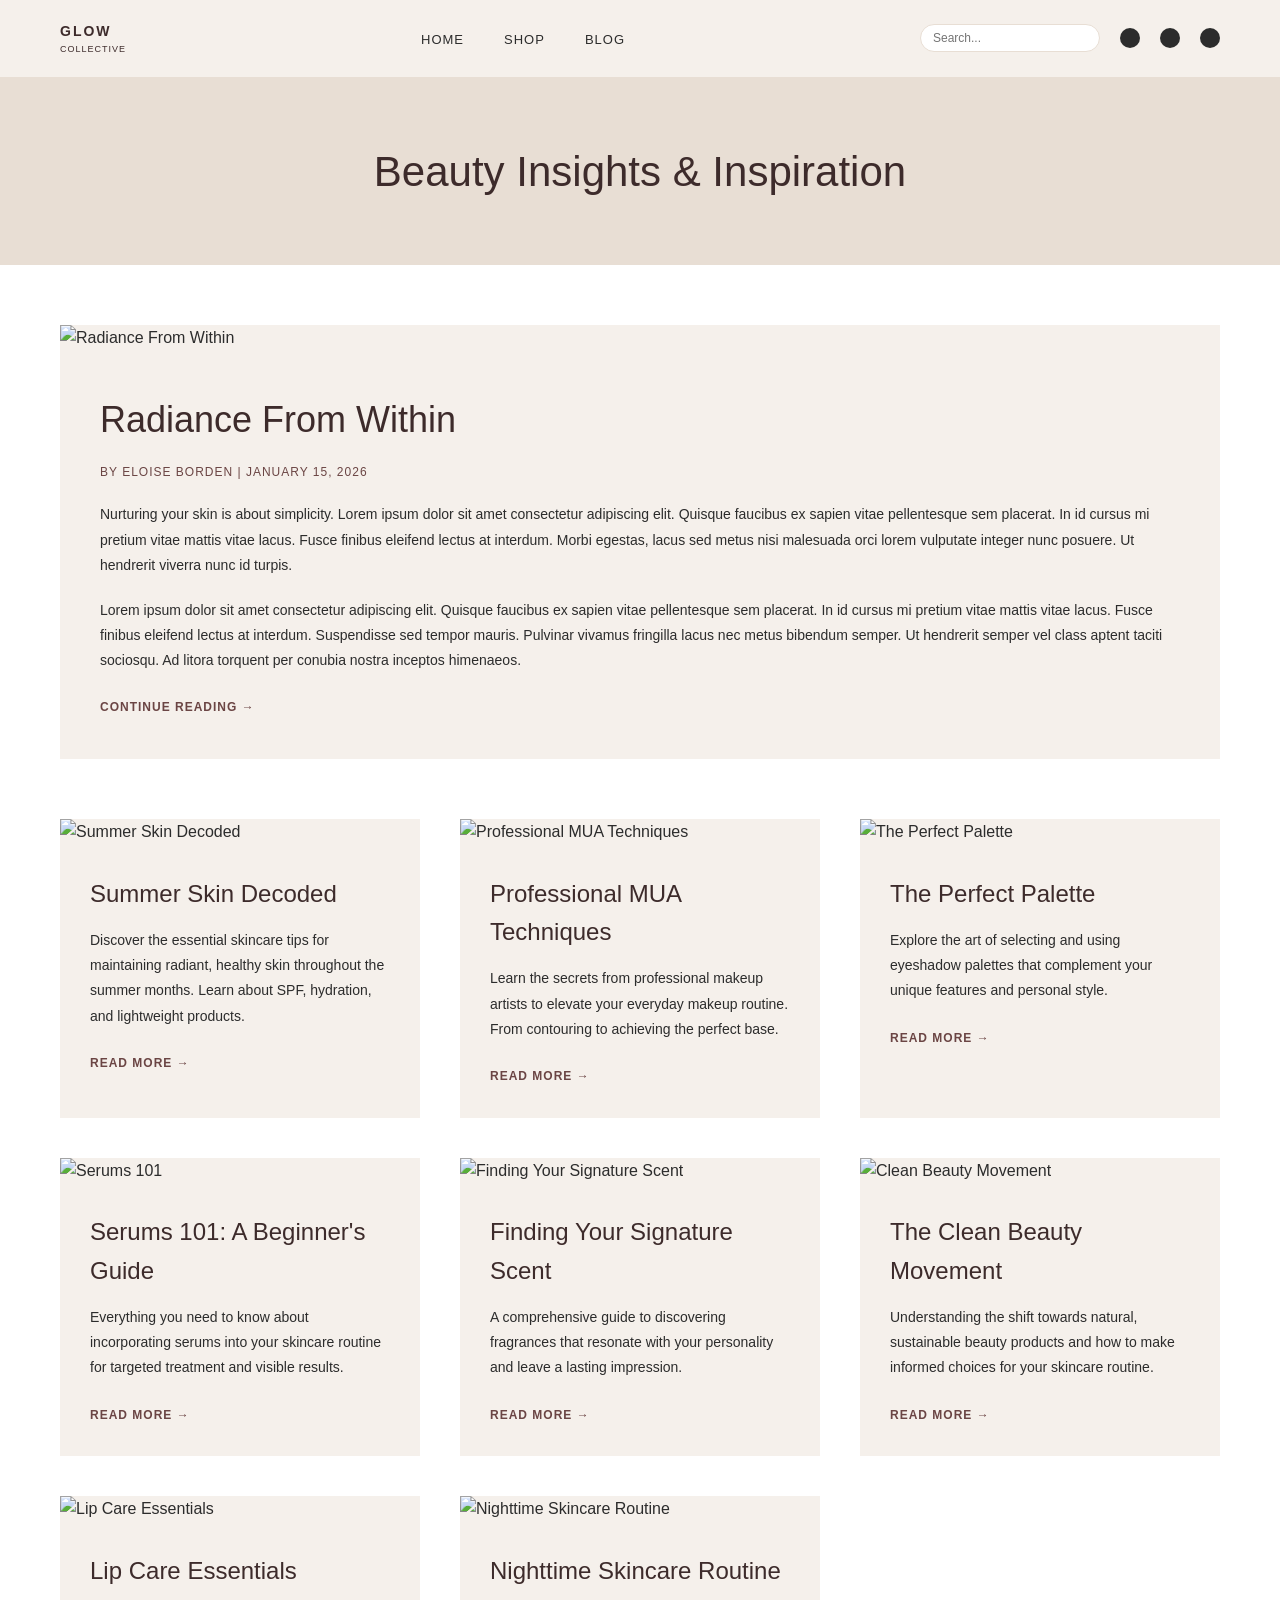
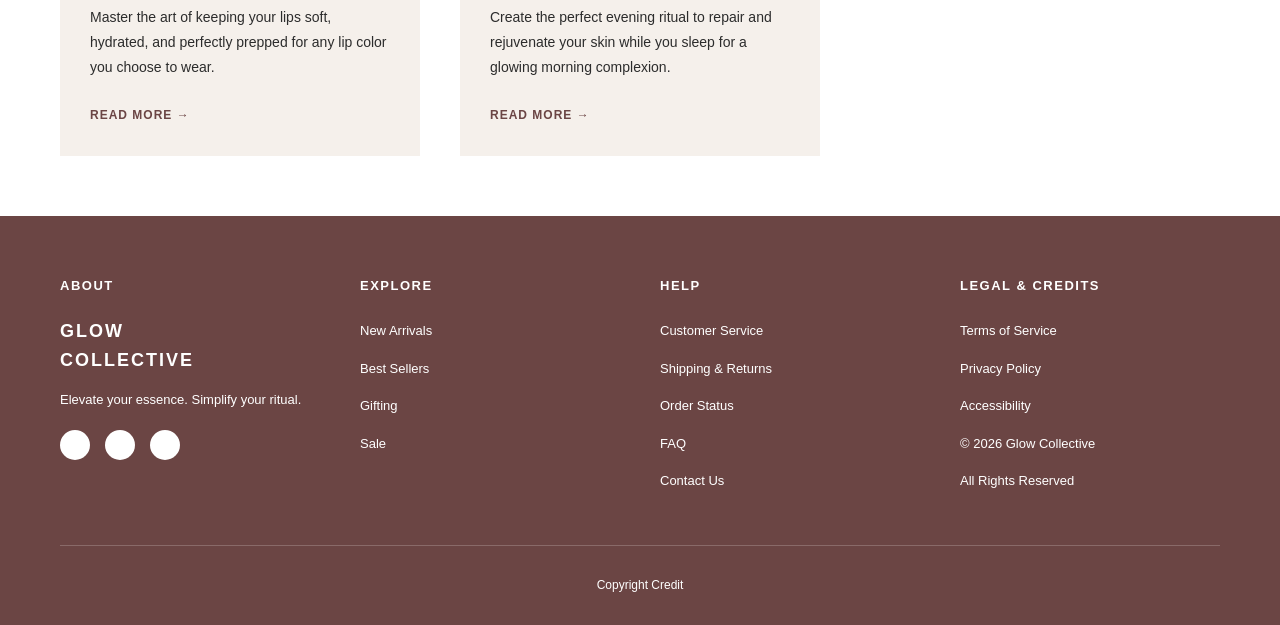
==== src/pages/blog.html @ 7a1baf29 "Putting the codes in" ====
<!DOCTYPE html>
<html lang="en">
<head>
    <meta charset="UTF-8">
    <meta name="viewport" content="width=device-width, initial-scale=1.0">
    <title>Blog - Glow Collective</title>
    <link rel="stylesheet" href="../css/style.css">
</head>
<body>
    <!-- Navigation Bar -->
    <nav class="navbar">
        <a href="index.html" class="logo">
            Glow
            <span class="logo-subtitle">Collective</span>
        </a>
        
        <ul class="nav-links">
            <li><a href="index.html">Home</a></li>
            <li><a href="shop.html">Shop</a></li>
            <li><a href="blog.html">Blog</a></li>
        </ul>
        
        <div class="nav-icons">
            <input type="text" class="search-bar" placeholder="Search...">
            <div class="icon" title="Search"></div>
            <div class="icon" title="Cart"></div>
            <div class="icon" title="Profile"></div>
        </div>
    </nav>

    <!-- Blog Header -->
    <header class="blog-header">
        <h1>Beauty Insights & Inspiration</h1>
    </header>

    <!-- Blog Content -->
    <main class="blog-page-content">
        <!-- Featured Article -->
        <article class="featured-article">
            <img src="https://images.unsplash.com/photo-1718005735424-eb1a8b861f9e?crop=entropy&cs=tinysrgb&fit=max&fm=jpg&ixid=M3w3Nzg4Nzd8MHwxfHNlYXJjaHwxfHxiZWF1dHklMjBtb2RlbCUyMHBvcnRyYWl0JTIwbmF0dXJhbHxlbnwxfHx8fDE3NzM1NDgxODh8MA&ixlib=rb-4.1.0&q=80&w=1080" alt="Radiance From Within" class="blog-image">
            <div class="blog-content">
                <h2 class="blog-title">Radiance From Within</h2>
                <p style="font-size: 12px; color: #6B4544; text-transform: uppercase; letter-spacing: 1px; margin-bottom: 20px;">By Eloise Borden | January 15, 2026</p>
                <p class="blog-excerpt">Nurturing your skin is about simplicity. Lorem ipsum dolor sit amet consectetur adipiscing elit. Quisque faucibus ex sapien vitae pellentesque sem placerat. In id cursus mi pretium vitae mattis vitae lacus. Fusce finibus eleifend lectus at interdum. Morbi egestas, lacus sed metus nisi malesuada orci lorem vulputate integer nunc posuere. Ut hendrerit viverra nunc id turpis.</p>
                <p class="blog-excerpt">Lorem ipsum dolor sit amet consectetur adipiscing elit. Quisque faucibus ex sapien vitae pellentesque sem placerat. In id cursus mi pretium vitae mattis vitae lacus. Fusce finibus eleifend lectus at interdum. Suspendisse sed tempor mauris. Pulvinar vivamus fringilla lacus nec metus bibendum semper. Ut hendrerit semper vel class aptent taciti sociosqu. Ad litora torquent per conubia nostra inceptos himenaeos.</p>
                <a href="#" class="read-more">Continue Reading →</a>
            </div>
        </article>

        <!-- Blog Grid -->
        <div class="blog-grid">
            <article class="blog-card">
                <img src="https://images.unsplash.com/photo-1614159102369-effd79eadadd?crop=entropy&cs=tinysrgb&fit=max&fm=jpg&ixid=M3w3Nzg4Nzd8MHwxfHNlYXJjaHwxfHxza2luY2FyZSUyMHJvdXRpbmUlMjBiZWF1dHl8ZW58MXx8fHwxNzczNTQ4MTg5fDA&ixlib=rb-4.1.0&q=80&w=1080" alt="Summer Skin Decoded" class="blog-image">
                <div class="blog-content">
                    <h3 class="blog-title">Summer Skin Decoded</h3>
                    <p class="blog-excerpt">Discover the essential skincare tips for maintaining radiant, healthy skin throughout the summer months. Learn about SPF, hydration, and lightweight products.</p>
                    <a href="#" class="read-more">Read More →</a>
                </div>
            </article>

            <article class="blog-card">
                <img src="https://images.unsplash.com/photo-1600637070413-0798fafbb6c7?crop=entropy&cs=tinysrgb&fit=max&fm=jpg&ixid=M3w3Nzg4Nzd8MHwxfHNlYXJjaHwxfHxwcm9mZXNzaW9uYWwlMjBtYWtldXAlMjBhcnRpc3R8ZW58MXx8fHwxNzczNTQ4MTg5fDA&ixlib=rb-4.1.0&q=80&w=1080" alt="Professional MUA Techniques" class="blog-image">
                <div class="blog-content">
                    <h3 class="blog-title">Professional MUA Techniques</h3>
                    <p class="blog-excerpt">Learn the secrets from professional makeup artists to elevate your everyday makeup routine. From contouring to achieving the perfect base.</p>
                    <a href="#" class="read-more">Read More →</a>
                </div>
            </article>

            <article class="blog-card">
                <img src="https://images.unsplash.com/photo-1583012279653-1575246476c0?crop=entropy&cs=tinysrgb&fit=max&fm=jpg&ixid=M3w3Nzg4Nzd8MHwxfHNlYXJjaHwxfHxleWUlMjBtYWtldXAlMjBwYWxldHRlfGVufDF8fHx8MTc3MzQ0MzAwN3ww&ixlib=rb-4.1.0&q=80&w=1080" alt="The Perfect Palette" class="blog-image">
                <div class="blog-content">
                    <h3 class="blog-title">The Perfect Palette</h3>
                    <p class="blog-excerpt">Explore the art of selecting and using eyeshadow palettes that complement your unique features and personal style.</p>
                    <a href="#" class="read-more">Read More →</a>
                </div>
            </article>

            <article class="blog-card">
                <img src="https://images.unsplash.com/photo-1643379850623-7eb6442cd262?crop=entropy&cs=tinysrgb&fit=max&fm=jpg&ixid=M3w3Nzg4Nzd8MHwxfHNlYXJjaHwxfHxza2luY2FyZSUyMHNlcnVtJTIwYm90dGxlfGVufDF8fHx8MTc3MzQ0MTQ1Mnww&ixlib=rb-4.1.0&q=80&w=1080" alt="Serums 101" class="blog-image">
                <div class="blog-content">
                    <h3 class="blog-title">Serums 101: A Beginner's Guide</h3>
                    <p class="blog-excerpt">Everything you need to know about incorporating serums into your skincare routine for targeted treatment and visible results.</p>
                    <a href="#" class="read-more">Read More →</a>
                </div>
            </article>

            <article class="blog-card">
                <img src="https://images.unsplash.com/photo-1648208567967-19e0b7b10066?crop=entropy&cs=tinysrgb&fit=max&fm=jpg&ixid=M3w3Nzg4Nzd8MHwxfHNlYXJjaHwxfHxwZXJmdW1lJTIwZnJhZ3JhbmNlJTIwYm90dGxlfGVufDF8fHx8MTc3MzQ5MjkwNHww&ixlib=rb-4.1.0&q=80&w=1080" alt="Finding Your Signature Scent" class="blog-image">
                <div class="blog-content">
                    <h3 class="blog-title">Finding Your Signature Scent</h3>
                    <p class="blog-excerpt">A comprehensive guide to discovering fragrances that resonate with your personality and leave a lasting impression.</p>
                    <a href="#" class="read-more">Read More →</a>
                </div>
            </article>

            <article class="blog-card">
                <img src="https://images.unsplash.com/photo-1765852549311-4a944d26edd3?crop=entropy&cs=tinysrgb&fit=max&fm=jpg&ixid=M3w3Nzg4Nzd8MHwxfHNlYXJjaHwxfHxjb3NtZXRpYyUyMG1ha2V1cCUyMHByb2R1Y3R8ZW58MXx8fHwxNzczNTQ4MTg4fDA&ixlib=rb-4.1.0&q=80&w=1080" alt="Clean Beauty Movement" class="blog-image">
                <div class="blog-content">
                    <h3 class="blog-title">The Clean Beauty Movement</h3>
                    <p class="blog-excerpt">Understanding the shift towards natural, sustainable beauty products and how to make informed choices for your skincare routine.</p>
                    <a href="#" class="read-more">Read More →</a>
                </div>
            </article>

            <article class="blog-card">
                <img src="https://images.unsplash.com/photo-1587055682234-853183f4523c?crop=entropy&cs=tinysrgb&fit=max&fm=jpg&ixid=M3w3Nzg4Nzd8MHwxfHNlYXJjaHwxfHxsaXBzdGljayUyMG1ha2V1cCUyMGJlYXV0eXxlbnwxfHx8fDE3NzM0NjQ0OTZ8MA&ixlib=rb-4.1.0&q=80&w=1080" alt="Lip Care Essentials" class="blog-image">
                <div class="blog-content">
                    <h3 class="blog-title">Lip Care Essentials</h3>
                    <p class="blog-excerpt">Master the art of keeping your lips soft, hydrated, and perfectly prepped for any lip color you choose to wear.</p>
                    <a href="#" class="read-more">Read More →</a>
                </div>
            </article>

            <article class="blog-card">
                <img src="https://images.unsplash.com/photo-1614159102369-effd79eadadd?crop=entropy&cs=tinysrgb&fit=max&fm=jpg&ixid=M3w3Nzg4Nzd8MHwxfHNlYXJjaHwxfHxza2luY2FyZSUyMHJvdXRpbmUlMjBiZWF1dHl8ZW58MXx8fHwxNzczNTQ4MTg5fDA&ixlib=rb-4.1.0&q=80&w=1080" alt="Nighttime Skincare Routine" class="blog-image">
                <div class="blog-content">
                    <h3 class="blog-title">Nighttime Skincare Routine</h3>
                    <p class="blog-excerpt">Create the perfect evening ritual to repair and rejuvenate your skin while you sleep for a glowing morning complexion.</p>
                    <a href="#" class="read-more">Read More →</a>
                </div>
            </article>
        </div>
    </main>

    <!-- Footer -->
    <footer class="footer">
        <div class="footer-content">
            <div class="footer-column">
                <h3>About</h3>
                <div class="footer-logo">GLOW<br>COLLECTIVE</div>
                <p class="footer-tagline">Elevate your essence. Simplify your ritual.</p>
                <div class="social-icons">
                    <div class="social-icon"></div>
                    <div class="social-icon"></div>
                    <div class="social-icon"></div>
                </div>
            </div>

            <div class="footer-column">
                <h3>Explore</h3>
                <ul>
                    <li><a href="shop.html">New Arrivals</a></li>
                    <li><a href="shop.html">Best Sellers</a></li>
                    <li><a href="shop.html">Gifting</a></li>
                    <li><a href="shop.html">Sale</a></li>
                </ul>
            </div>

            <div class="footer-column">
                <h3>Help</h3>
                <ul>
                    <li><a href="#">Customer Service</a></li>
                    <li><a href="#">Shipping & Returns</a></li>
                    <li><a href="#">Order Status</a></li>
                    <li><a href="#">FAQ</a></li>
                    <li><a href="#">Contact Us</a></li>
                </ul>
            </div>

            <div class="footer-column">
                <h3>Legal & Credits</h3>
                <ul>
                    <li><a href="#">Terms of Service</a></li>
                    <li><a href="#">Privacy Policy</a></li>
                    <li><a href="#">Accessibility</a></li>
                    <li><a href="#">© 2026 Glow Collective</a></li>
                    <li><a href="#">All Rights Reserved</a></li>
                </ul>
            </div>
        </div>

        <div class="footer-bottom">
            <p>Copyright Credit</p>
        </div>
    </footer>
</body>
</html>
---- src/css/style.css ----
/* Reset and Base Styles */
* {
    margin: 0;
    padding: 0;
    box-sizing: border-box;
}

:root {
    --color-cream: #F5F0EB;
    --color-beige: #E8DED4;
    --color-light-gray: #D9D9D9;
    --color-dark-rose: #6B4544;
    --color-dark-brown: #3D2B2B;
    --color-white: #FFFFFF;
    --color-text: #2C2C2C;
}

body {
    font-family: 'Helvetica Neue', Arial, sans-serif;
    color: var(--color-text);
    background-color: var(--color-white);
    line-height: 1.6;
}

/* Navbar Styles */
.navbar {
    display: flex;
    justify-content: space-between;
    align-items: center;
    padding: 20px 60px;
    background-color: var(--color-cream);
    border-bottom: 1px solid var(--color-beige);
}

.logo {
    font-size: 14px;
    font-weight: 700;
    letter-spacing: 2px;
    text-transform: uppercase;
    color: var(--color-dark-brown);
    text-decoration: none;
}

.logo-subtitle {
    display: block;
    font-size: 9px;
    letter-spacing: 1px;
    font-weight: 400;
}

.nav-links {
    display: flex;
    gap: 40px;
    list-style: none;
}

.nav-links a {
    text-decoration: none;
    color: var(--color-text);
    font-size: 13px;
    letter-spacing: 1px;
    text-transform: uppercase;
    transition: color 0.3s;
}

.nav-links a:hover {
    color: var(--color-dark-rose);
}

.nav-icons {
    display: flex;
    gap: 20px;
    align-items: center;
}

.icon {
    width: 20px;
    height: 20px;
    background-color: var(--color-text);
    border-radius: 50%;
    cursor: pointer;
    transition: background-color 0.3s;
}

.icon:hover {
    background-color: var(--color-dark-rose);
}

/* Search Bar */
.search-bar {
    padding: 6px 12px;
    border: 1px solid var(--color-beige);
    border-radius: 20px;
    background-color: var(--color-white);
    font-size: 12px;
    width: 180px;
}

/* Hero Section */
.hero {
    display: flex;
    align-items: center;
    /* Replaced solid color with a gradient matching the image */
    background: linear-gradient(to right, #E2D3C4 0%, #EFE5DB 100%);
    padding: 60px 60px 0 60px; /* Removed bottom padding so model touches the bottom */
    min-height: 550px;
    overflow: hidden;
}

.hero-content {
    flex: 1;
    display: flex;
    justify-content: center; /* Centers the wrapper in the left half */
}

.hero-text-wrapper {
    display: flex;
    flex-direction: column;
}

.hero-content h1 {
    font-family: 'Playfair Display', serif; /* New elegant font */
    font-size: 72px; /* Much larger */
    line-height: 1.1;
    color: #111111;
    margin-bottom: 35px;
    font-weight: 500;
    letter-spacing: 2px;
}

.hero-btn-container {
    display: flex;
    justify-content: center; /* Centers the button under the text */
    padding-left: 20px;
}

/* Specific styling for the Hero button to match the image */
.hero-btn-container .btn {
    background-color: #4B2A33; /* Dark burgundy/brown */
    border-radius: 6px; /* Slightly rounded corners */
    padding: 16px 45px;
    font-size: 16px;
    font-weight: 700;
}

.hero-btn-container .btn:hover {
    background-color: #2F191F;
}

.hero-image {
    flex: 1;
    display: flex;
    justify-content: center;
    align-items: flex-end; /* Pushes the image strictly to the bottom */
    height: 100%;
}

.hero-image img {
    max-width: 100%;
    max-height: 600px;
    object-fit: contain;
    /* This cool trick blends the light background of the Unsplash JPEG into your gradient! */
    mix-blend-mode: multiply; 
    margin-bottom: -10px; /* Adjusts the model perfectly to the baseline */
}

/* Buttons */
.btn {
    display: inline-block;
    padding: 14px 32px;
    background-color: var(--color-dark-rose);
    color: var(--color-white);
    text-decoration: none;
    text-transform: uppercase;
    letter-spacing: 1px;
    font-size: 12px;
    font-weight: 600;
    border: none;
    cursor: pointer;
    transition: background-color 0.3s;
}

.btn:hover {
    background-color: var(--color-dark-brown);
}

/* Categories Section */
.categories {
    padding: 80px 60px;
    text-align: center;
}

.category-grid {
    display: flex;
    justify-content: center;
    gap: 60px;
    margin-top: 40px;
}

.category-item {
    text-align: center;
}

.category-icon {
    width: 100px;
    height: 100px;
    border-radius: 50%;
    background-color: var(--color-beige);
    margin: 0 auto 15px;
    display: flex;
    align-items: center;
    justify-content: center;
    transition: background-color 0.3s;
}

.category-icon:hover {
    background-color: var(--color-light-gray);
}

.category-icon svg {
    width: 40px;
    height: 40px;
    fill: var(--color-dark-rose);
}

.category-name {
    font-size: 13px;
    text-transform: uppercase;
    letter-spacing: 1px;
    color: var(--color-text);
}

/* Brand Section */
.brands {
    padding: 40px 60px;
    background-color: var(--color-white);
}

.brand-row {
    display: flex;
    justify-content: center;
    align-items: center;
    gap: 80px;
}

.brand-name {
    font-size: 18px;
    font-weight: 600;
    color: var(--color-text);
    letter-spacing: 1px;
}

.brand-separator {
    width: 8px;
    height: 8px;
    background-color: var(--color-dark-rose);
    border-radius: 50%;
}

/* Products Section */
.products {
    padding: 80px 60px;
    background-color: var(--color-cream);
}

.section-title {
    text-align: center;
    font-size: 36px;
    font-weight: 400;
    color: var(--color-dark-brown);
    margin-bottom: 50px;
}

.product-grid {
    display: grid;
    grid-template-columns: repeat(auto-fit, minmax(280px, 1fr));
    gap: 40px;
    max-width: 1200px;
    margin: 0 auto;
}

.product-card {
    background-color: var(--color-white);
    text-align: center;
    transition: transform 0.3s;
}

.product-card:hover {
    transform: translateY(-5px);
}

.product-image {
    width: 100%;
    height: 300px;
    object-fit: cover;
    background-color: var(--color-beige);
}

.product-info {
    padding: 20px;
}

.product-brand {
    font-size: 11px;
    text-transform: uppercase;
    letter-spacing: 1.5px;
    color: var(--color-dark-rose);
    margin-bottom: 8px;
}

.product-name {
    font-size: 16px;
    color: var(--color-text);
    margin-bottom: 12px;
    font-weight: 500;
}

.product-price {
    font-size: 18px;
    color: var(--color-dark-brown);
    margin-bottom: 20px;
    font-weight: 600;
}

/* Blog Section */
.blog-section {
    padding: 80px 60px;
    background-color: var(--color-white);
}

.blog-grid {
    display: grid;
    grid-template-columns: repeat(auto-fit, minmax(350px, 1fr));
    gap: 40px;
    max-width: 1200px;
    margin: 0 auto;
}

.blog-card {
    background-color: var(--color-cream);
    overflow: hidden;
    transition: transform 0.3s;
}

.blog-card:hover {
    transform: translateY(-5px);
}

.blog-image {
    width: 100%;
    height: 250px;
    object-fit: cover;
}

.blog-content {
    padding: 30px;
}

.blog-title {
    font-size: 24px;
    color: var(--color-dark-brown);
    margin-bottom: 15px;
    font-weight: 500;
}

.blog-excerpt {
    font-size: 14px;
    color: var(--color-text);
    line-height: 1.8;
    margin-bottom: 20px;
}

.read-more {
    text-decoration: none;
    color: var(--color-dark-rose);
    text-transform: uppercase;
    font-size: 12px;
    letter-spacing: 1px;
    font-weight: 600;
    transition: color 0.3s;
}

.read-more:hover {
    color: var(--color-dark-brown);
}

/* Footer */
.footer {
    background-color: var(--color-dark-rose);
    color: var(--color-white);
    padding: 60px 60px 30px;
}

.footer-content {
    display: grid;
    grid-template-columns: repeat(4, 1fr);
    gap: 40px;
    margin-bottom: 40px;
}

.footer-column h3 {
    font-size: 13px;
    text-transform: uppercase;
    letter-spacing: 1.5px;
    margin-bottom: 20px;
    font-weight: 600;
}

.footer-logo {
    font-size: 18px;
    font-weight: 700;
    letter-spacing: 2px;
    margin-bottom: 15px;
}

.footer-tagline {
    font-size: 13px;
    line-height: 1.6;
    margin-bottom: 20px;
}

.footer-column ul {
    list-style: none;
}

.footer-column ul li {
    margin-bottom: 12px;
}

.footer-column ul li a {
    color: var(--color-white);
    text-decoration: none;
    font-size: 13px;
    transition: opacity 0.3s;
}

.footer-column ul li a:hover {
    opacity: 0.7;
}

.social-icons {
    display: flex;
    gap: 15px;
}

.social-icon {
    width: 30px;
    height: 30px;
    background-color: var(--color-white);
    border-radius: 50%;
    display: flex;
    align-items: center;
    justify-content: center;
    cursor: pointer;
    transition: background-color 0.3s;
}

.social-icon:hover {
    background-color: var(--color-beige);
}

.footer-bottom {
    text-align: center;
    padding-top: 30px;
    border-top: 1px solid rgba(255, 255, 255, 0.2);
    font-size: 12px;
}

/* Shop Page Specific Styles */
.shop-header {
    background-color: var(--color-beige);
    padding: 40px 60px;
    text-align: center;
}

.shop-header h1 {
    font-size: 42px;
    font-weight: 400;
    color: var(--color-dark-brown);
    margin-bottom: 20px;
}

.shop-filters {
    display: flex;
    justify-content: center;
    gap: 20px;
    margin-top: 30px;
    flex-wrap: wrap;
}

.filter-btn {
    padding: 10px 24px;
    background-color: var(--color-white);
    border: 1px solid var(--color-beige);
    color: var(--color-text);
    font-size: 12px;
    text-transform: uppercase;
    letter-spacing: 1px;
    cursor: pointer;
    transition: all 0.3s;
}

.filter-btn:hover {
    background-color: var(--color-dark-rose);
    color: var(--color-white);
    border-color: var(--color-dark-rose);
}

.shop-content {
    padding: 60px;
    background-color: var(--color-cream);
}

.brand-section {
    margin-bottom: 60px;
}

.brand-section h2 {
    font-size: 28px;
    font-weight: 400;
    color: var(--color-dark-brown);
    margin-bottom: 30px;
    text-transform: uppercase;
    letter-spacing: 2px;
}

/* Blog Page Specific Styles */
.blog-header {
    background-color: var(--color-beige);
    padding: 60px;
    text-align: center;
}

.blog-header h1 {
    font-size: 42px;
    font-weight: 400;
    color: var(--color-dark-brown);
}

.blog-page-content {
    padding: 60px;
    background-color: var(--color-white);
}

.featured-article {
    background-color: var(--color-cream);
    margin-bottom: 60px;
    overflow: hidden;
}

.featured-article .blog-image {
    height: 400px;
}

.featured-article .blog-content {
    padding: 40px;
}

.featured-article .blog-title {
    font-size: 36px;
}

/* Responsive Design */
@media (max-width: 768px) {
    .navbar {
        padding: 15px 30px;
    }

    .hero {
        flex-direction: column;
        padding: 40px 30px;
    }

    .hero-content {
        padding-right: 0;
        margin-bottom: 30px;
    }

    .hero-content h1 {
        font-size: 36px;
    }

    .category-grid {
        flex-wrap: wrap;
        gap: 30px;
    }

    .brand-row {
        flex-wrap: wrap;
        gap: 30px;
    }

    .product-grid,
    .blog-grid {
        grid-template-columns: 1fr;
    }

    .footer-content {
        grid-template-columns: 1fr 1fr;
    }
}
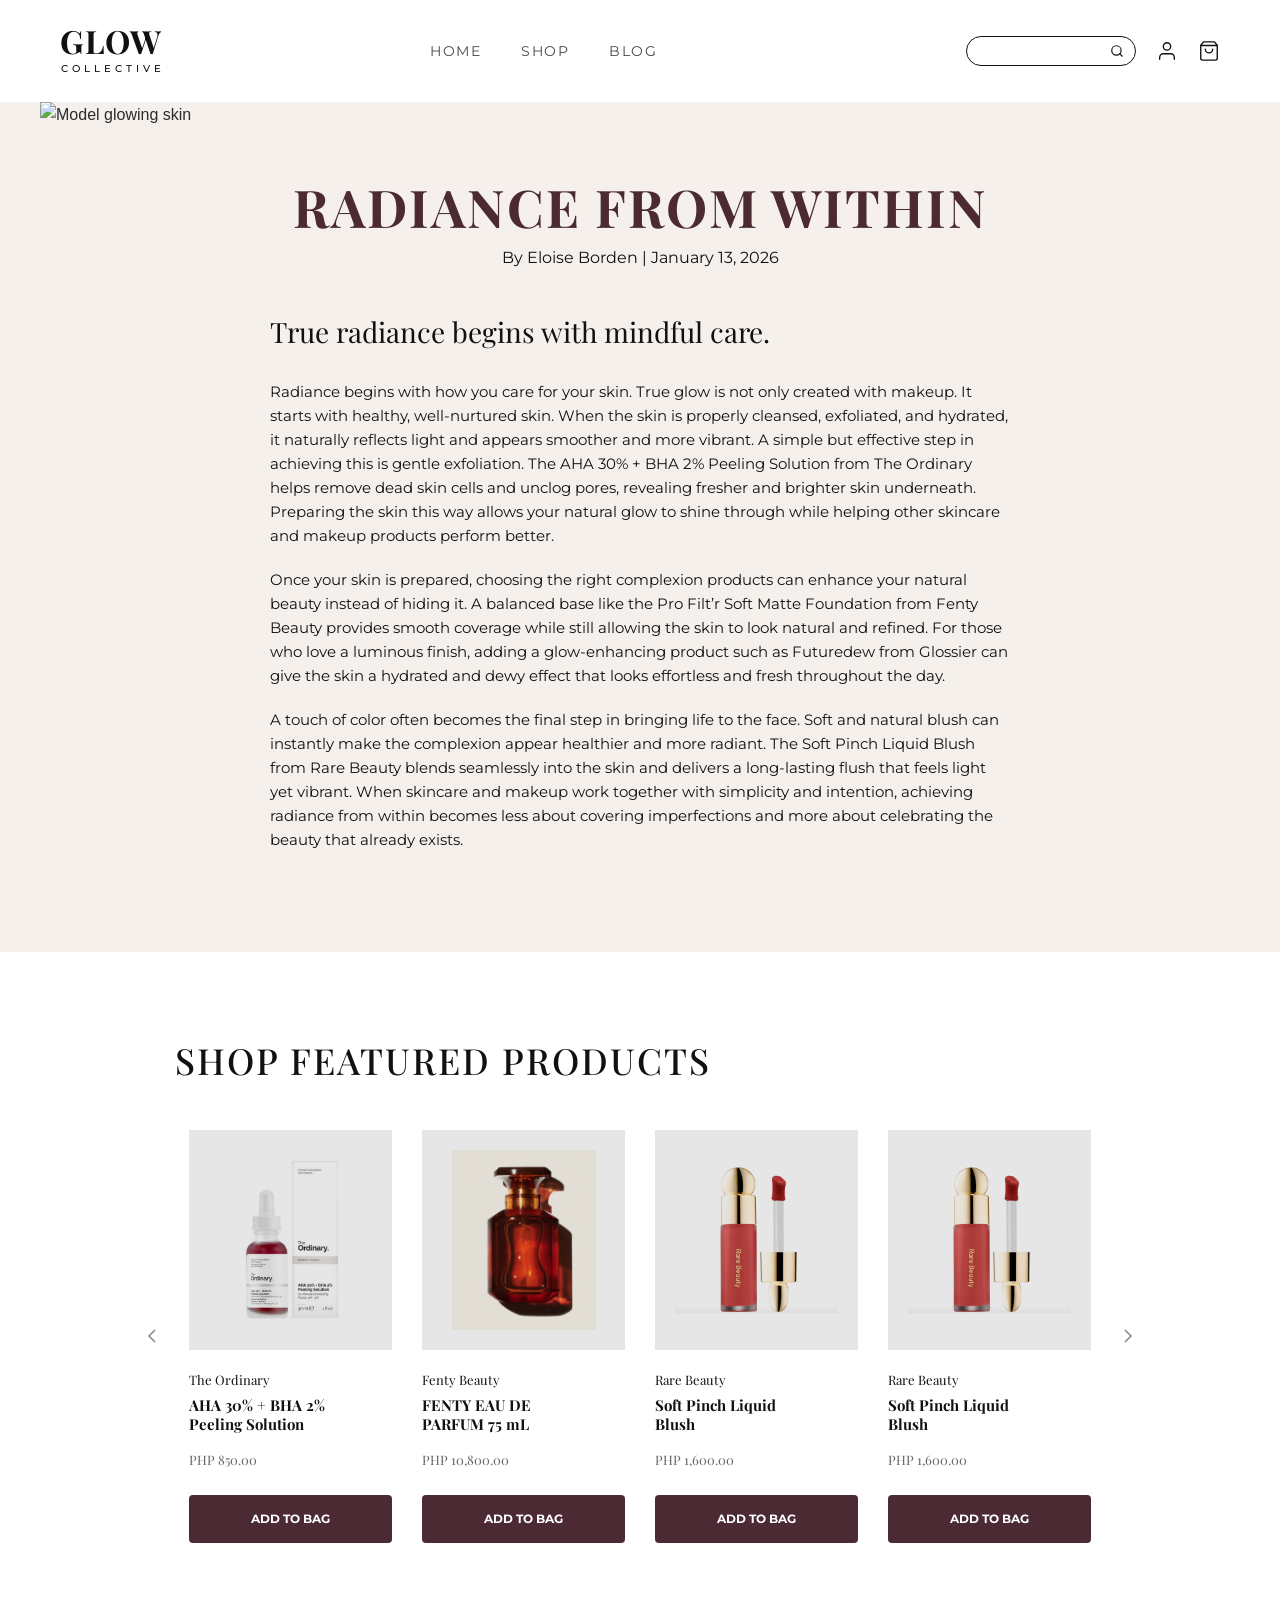
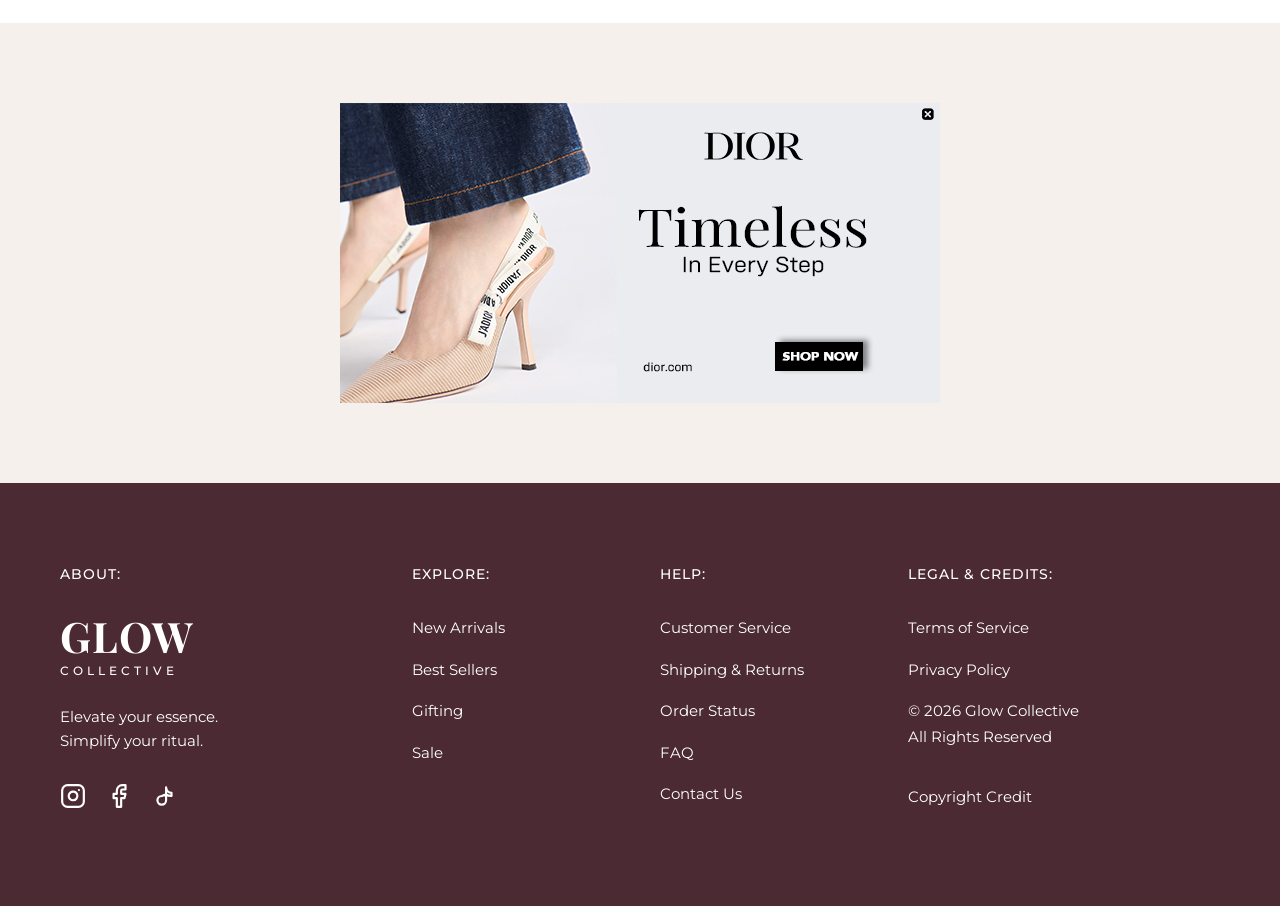
==== commit 5f267114: "Added details in home, shop, and blog" ====
--- a/src/pages/blog.html
+++ b/src/pages/blog.html
@@ -4,141 +4,148 @@
     <meta charset="UTF-8">
     <meta name="viewport" content="width=device-width, initial-scale=1.0">
     <title>Blog - Glow Collective</title>
+    <link href="https://fonts.googleapis.com/css2?family=Montserrat:wght@400;500&family=Playfair+Display:ital,wght@0,400;0,600;0,700;1,400&display=swap" rel="stylesheet">
     <link rel="stylesheet" href="../css/style.css">
 </head>
 <body>
-    <!-- Navigation Bar -->
     <nav class="navbar">
-        <a href="index.html" class="logo">
-            Glow
-            <span class="logo-subtitle">Collective</span>
+        <a href="../../index.html" class="logo">
+            <span class="logo-main">GLOW</span>
+            <span class="logo-sub">COLLECTIVE</span>
         </a>
         
         <ul class="nav-links">
-            <li><a href="index.html">Home</a></li>
-            <li><a href="shop.html">Shop</a></li>
-            <li><a href="blog.html">Blog</a></li>
+            <li><a href="../../index.html">HOME</a></li>
+            <li><a href="shop.html">SHOP</a></li>
+            <li><a href="blog.html">BLOG</a></li>
         </ul>
         
         <div class="nav-icons">
-            <input type="text" class="search-bar" placeholder="Search...">
-            <div class="icon" title="Search"></div>
-            <div class="icon" title="Cart"></div>
-            <div class="icon" title="Profile"></div>
+            <div class="search-wrapper">
+                <input type="text" class="search-bar" placeholder="">
+                <svg class="search-icon" viewBox="0 0 24 24" width="14" height="14" stroke="currentColor" stroke-width="2" fill="none" stroke-linecap="round" stroke-linejoin="round"><circle cx="11" cy="11" r="8"></circle><line x1="21" y1="21" x2="16.65" y2="16.65"></line></svg>
+            </div>
+            <a href="#" class="icon-link" aria-label="Profile">
+                <svg viewBox="0 0 24 24" width="22" height="22" stroke="currentColor" stroke-width="1.5" fill="none" stroke-linecap="round" stroke-linejoin="round"><path d="M20 21v-2a4 4 0 0 0-4-4H8a4 4 0 0 0-4 4v2"></path><circle cx="12" cy="7" r="4"></circle></svg>
+            </a>
+            <a href="#" class="icon-link" aria-label="Cart">
+                <svg viewBox="0 0 24 24" width="22" height="22" stroke="currentColor" stroke-width="1.5" fill="none" stroke-linecap="round" stroke-linejoin="round"><path d="M6 2L3 6v14a2 2 0 0 0 2 2h14a2 2 0 0 0 2-2V6l-3-4z"></path><line x1="3" y1="6" x2="21" y2="6"></line><path d="M16 10a4 4 0 0 1-8 0"></path></svg>
+            </a>
         </div>
     </nav>
 
-    <!-- Blog Header -->
-    <header class="blog-header">
-        <h1>Beauty Insights & Inspiration</h1>
-    </header>
+    <main class="blog-article-page">
+        
+        <div class="article-image-wrapper">
+            <img src="../images/black-woman.png" alt="Model glowing skin">
+        </div>
+        
+        <div class="article-container">
+            <div class="article-header">
+                <h1 class="article-title">RADIANCE FROM WITHIN</h1>
+                <p class="article-meta">By Eloise Borden | January 13, 2026</p>
+            </div>
 
-    <!-- Blog Content -->
-    <main class="blog-page-content">
-        <!-- Featured Article -->
-        <article class="featured-article">
-            <img src="https://images.unsplash.com/photo-1718005735424-eb1a8b861f9e?crop=entropy&cs=tinysrgb&fit=max&fm=jpg&ixid=M3w3Nzg4Nzd8MHwxfHNlYXJjaHwxfHxiZWF1dHklMjBtb2RlbCUyMHBvcnRyYWl0JTIwbmF0dXJhbHxlbnwxfHx8fDE3NzM1NDgxODh8MA&ixlib=rb-4.1.0&q=80&w=1080" alt="Radiance From Within" class="blog-image">
-            <div class="blog-content">
-                <h2 class="blog-title">Radiance From Within</h2>
-                <p style="font-size: 12px; color: #6B4544; text-transform: uppercase; letter-spacing: 1px; margin-bottom: 20px;">By Eloise Borden | January 15, 2026</p>
-                <p class="blog-excerpt">Nurturing your skin is about simplicity. Lorem ipsum dolor sit amet consectetur adipiscing elit. Quisque faucibus ex sapien vitae pellentesque sem placerat. In id cursus mi pretium vitae mattis vitae lacus. Fusce finibus eleifend lectus at interdum. Morbi egestas, lacus sed metus nisi malesuada orci lorem vulputate integer nunc posuere. Ut hendrerit viverra nunc id turpis.</p>
-                <p class="blog-excerpt">Lorem ipsum dolor sit amet consectetur adipiscing elit. Quisque faucibus ex sapien vitae pellentesque sem placerat. In id cursus mi pretium vitae mattis vitae lacus. Fusce finibus eleifend lectus at interdum. Suspendisse sed tempor mauris. Pulvinar vivamus fringilla lacus nec metus bibendum semper. Ut hendrerit semper vel class aptent taciti sociosqu. Ad litora torquent per conubia nostra inceptos himenaeos.</p>
-                <a href="#" class="read-more">Continue Reading →</a>
+            <div class="article-body">
+                <h2 class="article-subtitle">True radiance begins with mindful care.</h2>
+                <p>Radiance begins with how you care for your skin. True glow is not only created with makeup. It starts with healthy, well-nurtured skin. When the skin is properly cleansed, exfoliated, and hydrated, it naturally reflects light and appears smoother and more vibrant. A simple but effective step in achieving this is gentle exfoliation. The AHA 30% + BHA 2% Peeling Solution from The Ordinary helps remove dead skin cells and unclog pores, revealing fresher and brighter skin underneath. Preparing the skin this way allows your natural glow to shine through while helping other skincare and makeup products perform better.</p>
+                <p>Once your skin is prepared, choosing the right complexion products can enhance your natural beauty instead of hiding it. A balanced base like the Pro Filt’r Soft Matte Foundation from Fenty Beauty provides smooth coverage while still allowing the skin to look natural and refined. For those who love a luminous finish, adding a glow-enhancing product such as Futuredew from Glossier can give the skin a hydrated and dewy effect that looks effortless and fresh throughout the day.</p>
+                <p>A touch of color often becomes the final step in bringing life to the face. Soft and natural blush can instantly make the complexion appear healthier and more radiant. The Soft Pinch Liquid Blush from Rare Beauty blends seamlessly into the skin and delivers a long-lasting flush that feels light yet vibrant. When skincare and makeup work together with simplicity and intention, achieving radiance from within becomes less about covering imperfections and more about celebrating the beauty that already exists.</p>
             </div>
-        </article>
+        </div>
 
-        <!-- Blog Grid -->
-        <div class="blog-grid">
-            <article class="blog-card">
-                <img src="https://images.unsplash.com/photo-1614159102369-effd79eadadd?crop=entropy&cs=tinysrgb&fit=max&fm=jpg&ixid=M3w3Nzg4Nzd8MHwxfHNlYXJjaHwxfHxza2luY2FyZSUyMHJvdXRpbmUlMjBiZWF1dHl8ZW58MXx8fHwxNzczNTQ4MTg5fDA&ixlib=rb-4.1.0&q=80&w=1080" alt="Summer Skin Decoded" class="blog-image">
-                <div class="blog-content">
-                    <h3 class="blog-title">Summer Skin Decoded</h3>
-                    <p class="blog-excerpt">Discover the essential skincare tips for maintaining radiant, healthy skin throughout the summer months. Learn about SPF, hydration, and lightweight products.</p>
-                    <a href="#" class="read-more">Read More →</a>
-                </div>
-            </article>
-
-            <article class="blog-card">
-                <img src="https://images.unsplash.com/photo-1600637070413-0798fafbb6c7?crop=entropy&cs=tinysrgb&fit=max&fm=jpg&ixid=M3w3Nzg4Nzd8MHwxfHNlYXJjaHwxfHxwcm9mZXNzaW9uYWwlMjBtYWtldXAlMjBhcnRpc3R8ZW58MXx8fHwxNzczNTQ4MTg5fDA&ixlib=rb-4.1.0&q=80&w=1080" alt="Professional MUA Techniques" class="blog-image">
-                <div class="blog-content">
-                    <h3 class="blog-title">Professional MUA Techniques</h3>
-                    <p class="blog-excerpt">Learn the secrets from professional makeup artists to elevate your everyday makeup routine. From contouring to achieving the perfect base.</p>
-                    <a href="#" class="read-more">Read More →</a>
-                </div>
-            </article>
-
-            <article class="blog-card">
-                <img src="https://images.unsplash.com/photo-1583012279653-1575246476c0?crop=entropy&cs=tinysrgb&fit=max&fm=jpg&ixid=M3w3Nzg4Nzd8MHwxfHNlYXJjaHwxfHxleWUlMjBtYWtldXAlMjBwYWxldHRlfGVufDF8fHx8MTc3MzQ0MzAwN3ww&ixlib=rb-4.1.0&q=80&w=1080" alt="The Perfect Palette" class="blog-image">
-                <div class="blog-content">
-                    <h3 class="blog-title">The Perfect Palette</h3>
-                    <p class="blog-excerpt">Explore the art of selecting and using eyeshadow palettes that complement your unique features and personal style.</p>
-                    <a href="#" class="read-more">Read More →</a>
-                </div>
-            </article>
-
-            <article class="blog-card">
-                <img src="https://images.unsplash.com/photo-1643379850623-7eb6442cd262?crop=entropy&cs=tinysrgb&fit=max&fm=jpg&ixid=M3w3Nzg4Nzd8MHwxfHNlYXJjaHwxfHxza2luY2FyZSUyMHNlcnVtJTIwYm90dGxlfGVufDF8fHx8MTc3MzQ0MTQ1Mnww&ixlib=rb-4.1.0&q=80&w=1080" alt="Serums 101" class="blog-image">
-                <div class="blog-content">
-                    <h3 class="blog-title">Serums 101: A Beginner's Guide</h3>
-                    <p class="blog-excerpt">Everything you need to know about incorporating serums into your skincare routine for targeted treatment and visible results.</p>
-                    <a href="#" class="read-more">Read More →</a>
-                </div>
-            </article>
-
-            <article class="blog-card">
-                <img src="https://images.unsplash.com/photo-1648208567967-19e0b7b10066?crop=entropy&cs=tinysrgb&fit=max&fm=jpg&ixid=M3w3Nzg4Nzd8MHwxfHNlYXJjaHwxfHxwZXJmdW1lJTIwZnJhZ3JhbmNlJTIwYm90dGxlfGVufDF8fHx8MTc3MzQ5MjkwNHww&ixlib=rb-4.1.0&q=80&w=1080" alt="Finding Your Signature Scent" class="blog-image">
-                <div class="blog-content">
-                    <h3 class="blog-title">Finding Your Signature Scent</h3>
-                    <p class="blog-excerpt">A comprehensive guide to discovering fragrances that resonate with your personality and leave a lasting impression.</p>
-                    <a href="#" class="read-more">Read More →</a>
-                </div>
-            </article>
-
-            <article class="blog-card">
-                <img src="https://images.unsplash.com/photo-1765852549311-4a944d26edd3?crop=entropy&cs=tinysrgb&fit=max&fm=jpg&ixid=M3w3Nzg4Nzd8MHwxfHNlYXJjaHwxfHxjb3NtZXRpYyUyMG1ha2V1cCUyMHByb2R1Y3R8ZW58MXx8fHwxNzczNTQ4MTg4fDA&ixlib=rb-4.1.0&q=80&w=1080" alt="Clean Beauty Movement" class="blog-image">
-                <div class="blog-content">
-                    <h3 class="blog-title">The Clean Beauty Movement</h3>
-                    <p class="blog-excerpt">Understanding the shift towards natural, sustainable beauty products and how to make informed choices for your skincare routine.</p>
-                    <a href="#" class="read-more">Read More →</a>
-                </div>
-            </article>
-
-            <article class="blog-card">
-                <img src="https://images.unsplash.com/photo-1587055682234-853183f4523c?crop=entropy&cs=tinysrgb&fit=max&fm=jpg&ixid=M3w3Nzg4Nzd8MHwxfHNlYXJjaHwxfHxsaXBzdGljayUyMG1ha2V1cCUyMGJlYXV0eXxlbnwxfHx8fDE3NzM0NjQ0OTZ8MA&ixlib=rb-4.1.0&q=80&w=1080" alt="Lip Care Essentials" class="blog-image">
-                <div class="blog-content">
-                    <h3 class="blog-title">Lip Care Essentials</h3>
-                    <p class="blog-excerpt">Master the art of keeping your lips soft, hydrated, and perfectly prepped for any lip color you choose to wear.</p>
-                    <a href="#" class="read-more">Read More →</a>
-                </div>
-            </article>
-
-            <article class="blog-card">
-                <img src="https://images.unsplash.com/photo-1614159102369-effd79eadadd?crop=entropy&cs=tinysrgb&fit=max&fm=jpg&ixid=M3w3Nzg4Nzd8MHwxfHNlYXJjaHwxfHxza2luY2FyZSUyMHJvdXRpbmUlMjBiZWF1dHl8ZW58MXx8fHwxNzczNTQ4MTg5fDA&ixlib=rb-4.1.0&q=80&w=1080" alt="Nighttime Skincare Routine" class="blog-image">
-                <div class="blog-content">
-                    <h3 class="blog-title">Nighttime Skincare Routine</h3>
-                    <p class="blog-excerpt">Create the perfect evening ritual to repair and rejuvenate your skin while you sleep for a glowing morning complexion.</p>
-                    <a href="#" class="read-more">Read More →</a>
-                </div>
-            </article>
-        </div>
     </main>
 
-    <!-- Footer -->
+    <section class="blog-shop-section">
+        <div class="blog-shop-container">
+            <h2 class="blog-shop-title">SHOP FEATURED PRODUCTS</h2>
+            <div class="carousel-wrapper">
+                <button class="carousel-arrow">
+                    <svg viewBox="0 0 24 24" width="24" height="24" stroke="currentColor" stroke-width="1.5" fill="none"><polyline points="15 18 9 12 15 6"></polyline></svg>
+                </button>
+                
+                <div class="carousel-track">
+                    <div class="blog-product-card">
+                        <div class="blog-product-img">
+                            <img src="../images/ordinary-peeling.jpg" alt="The Ordinary">
+                        </div>
+                        <div class="blog-product-info">
+                            <p class="product-brand">The Ordinary</p>
+                            <h3 class="product-name">AHA 30% + BHA 2%<br>Peeling Solution</h3>
+                            <p class="product-price">PHP 850.00</p>
+                            <a href="#" class="btn-bag">ADD TO BAG</a>
+                        </div>
+                    </div>
+
+                    <div class="blog-product-card">
+                        <div class="blog-product-img">
+                            <img src="../images/fenty-perfume.jpg" alt="Fenty Perfume">
+                        </div>
+                        <div class="blog-product-info">
+                            <p class="product-brand">Fenty Beauty</p>
+                            <h3 class="product-name">FENTY EAU DE<br>PARFUM 75 mL</h3>
+                            <p class="product-price">PHP 10,800.00</p>
+                            <a href="#" class="btn-bag">ADD TO BAG</a>
+                        </div>
+                    </div>
+
+                    <div class="blog-product-card">
+                        <div class="blog-product-img">
+                            <img src="../images/rare-blush.jpeg" alt="Rare Beauty Blush">
+                        </div>
+                        <div class="blog-product-info">
+                            <p class="product-brand">Rare Beauty</p>
+                            <h3 class="product-name">Soft Pinch Liquid<br>Blush</h3>
+                            <p class="product-price">PHP 1,600.00</p>
+                            <a href="#" class="btn-bag">ADD TO BAG</a>
+                        </div>
+                    </div>
+
+                    <div class="blog-product-card">
+                        <div class="blog-product-img">
+                            <img src="../images/rare-blush.jpeg" alt="Rare Beauty Blush">
+                        </div>
+                        <div class="blog-product-info">
+                            <p class="product-brand">Rare Beauty</p>
+                            <h3 class="product-name">Soft Pinch Liquid<br>Blush</h3>
+                            <p class="product-price">PHP 1,600.00</p>
+                            <a href="#" class="btn-bag">ADD TO BAG</a>
+                        </div>
+                    </div>
+                </div>
+
+                <button class="carousel-arrow">
+                    <svg viewBox="0 0 24 24" width="24" height="24" stroke="currentColor" stroke-width="1.5" fill="none"><polyline points="9 18 15 12 9 6"></polyline></svg>
+                </button>
+            </div>
+        </div>
+    </section>
+
+    <section class="blog-wide-ad-section">
+        <div class="wide-ad-container">
+            <img src="../images/dior-shoes-ad.jpg" alt="Dior Timeless Ad">
+        </div>
+    </section>
+
     <footer class="footer">
         <div class="footer-content">
+            
             <div class="footer-column">
-                <h3>About</h3>
-                <div class="footer-logo">GLOW<br>COLLECTIVE</div>
-                <p class="footer-tagline">Elevate your essence. Simplify your ritual.</p>
+                <h3 class="footer-heading">ABOUT:</h3>
+                <div class="footer-logo">
+                    <span class="logo-main-white">GLOW</span>
+                    <span class="logo-sub-white">COLLECTIVE</span>
+                </div>
+                <p class="footer-tagline">Elevate your essence.<br>Simplify your ritual.</p>
                 <div class="social-icons">
-                    <div class="social-icon"></div>
-                    <div class="social-icon"></div>
-                    <div class="social-icon"></div>
+                    <svg viewBox="0 0 24 24" width="26" height="26" stroke="currentColor" stroke-width="2" fill="none" stroke-linecap="round" stroke-linejoin="round"><rect x="2" y="2" width="20" height="20" rx="5" ry="5"></rect><path d="M16 11.37A4 4 0 1 1 12.63 8 4 4 0 0 1 16 11.37z"></path><line x1="17.5" y1="6.5" x2="17.51" y2="6.5"></line></svg>
+                    <svg viewBox="0 0 24 24" width="26" height="26" stroke="currentColor" stroke-width="2" fill="none" stroke-linecap="round" stroke-linejoin="round"><path d="M18 2h-3a5 5 0 0 0-5 5v3H7v4h3v8h4v-8h3l1-4h-4V7a1 1 0 0 1 1-1h3z"></path></svg>
+                    <svg viewBox="0 0 24 24" width="26" height="26" stroke="currentColor" stroke-width="2" fill="none" stroke-linecap="round" stroke-linejoin="round"><path d="M9 12a4 4 0 1 0 4 4V4a5 5 0 0 0 5 5v3a8 8 0 0 1-5-1.5z"></path></svg>
                 </div>
             </div>
 
             <div class="footer-column">
-                <h3>Explore</h3>
+                <h3 class="footer-heading">EXPLORE:</h3>
                 <ul>
                     <li><a href="shop.html">New Arrivals</a></li>
                     <li><a href="shop.html">Best Sellers</a></li>
@@ -148,7 +155,7 @@
             </div>
 
             <div class="footer-column">
-                <h3>Help</h3>
+                <h3 class="footer-heading">HELP:</h3>
                 <ul>
                     <li><a href="#">Customer Service</a></li>
                     <li><a href="#">Shipping & Returns</a></li>
@@ -159,20 +166,16 @@
             </div>
 
             <div class="footer-column">
-                <h3>Legal & Credits</h3>
+                <h3 class="footer-heading">LEGAL & CREDITS:</h3>
                 <ul>
                     <li><a href="#">Terms of Service</a></li>
                     <li><a href="#">Privacy Policy</a></li>
-                    <li><a href="#">Accessibility</a></li>
-                    <li><a href="#">© 2026 Glow Collective</a></li>
-                    <li><a href="#">All Rights Reserved</a></li>
+                    <li><a href="#">© 2026 Glow Collective</a><br><a href="#">All Rights Reserved</a></li>
+                    <li class="margin-top"><a href="#">Copyright Credit</a></li>
                 </ul>
             </div>
-        </div>
-
-        <div class="footer-bottom">
-            <p>Copyright Credit</p>
+            
         </div>
     </footer>
 </body>
-</html>
+</html>
--- a/src/css/style.css
+++ b/src/css/style.css
@@ -18,91 +18,117 @@
 body {
     font-family: 'Helvetica Neue', Arial, sans-serif;
     color: var(--color-text);
-    background-color: var(--color-white);
+    background-color: var(--color-cream);
     line-height: 1.6;
 }
 
-/* Navbar Styles */
+/* =========================================
+   NAVBAR CSS 
+========================================= */
 .navbar {
     display: flex;
     justify-content: space-between;
     align-items: center;
-    padding: 20px 60px;
-    background-color: var(--color-cream);
-    border-bottom: 1px solid var(--color-beige);
+    padding: 25px 60px;
+    background-color: #FFFFFF; 
+    border-bottom: none; 
 }
 
 .logo {
-    font-size: 14px;
+    display: flex;
+    flex-direction: column;
+    align-items: center;
+    text-decoration: none;
+    color: #111111;
+}
+
+.logo-main {
+    font-family: 'Playfair Display', serif;
+    font-size: 32px;
     font-weight: 700;
-    letter-spacing: 2px;
-    text-transform: uppercase;
-    color: var(--color-dark-brown);
-    text-decoration: none;
-}
-
-.logo-subtitle {
-    display: block;
-    font-size: 9px;
-    letter-spacing: 1px;
-    font-weight: 400;
+    letter-spacing: 0.5px;
+    line-height: 1;
+}
+
+.logo-sub {
+    font-family: 'Montserrat', sans-serif;
+    font-size: 10px;
+    letter-spacing: 4px;
+    font-weight: 500;
+    margin-top: 4px;
+    margin-right: -4px; 
 }
 
 .nav-links {
     display: flex;
     gap: 40px;
     list-style: none;
+    transform: translateX(-20px); 
 }
 
 .nav-links a {
+    font-family: 'Montserrat', sans-serif;
     text-decoration: none;
-    color: var(--color-text);
+    color: #4A4A4A;
+    font-size: 14px;
+    font-weight: 400;
+    letter-spacing: 1.5px;
+    transition: color 0.3s ease;
+}
+
+.nav-links a:hover {
+    color: #111111;
+}
+
+.nav-icons {
+    display: flex;
+    gap: 20px;
+    align-items: center;
+}
+
+.search-wrapper {
+    position: relative;
+    display: flex;
+    align-items: center;
+}
+
+.search-bar {
+    padding: 6px 35px 6px 15px;
+    border: 1px solid #111111; 
+    border-radius: 20px; 
+    background-color: transparent;
+    font-family: 'Montserrat', sans-serif;
     font-size: 13px;
-    letter-spacing: 1px;
-    text-transform: uppercase;
-    transition: color 0.3s;
-}
-
-.nav-links a:hover {
-    color: var(--color-dark-rose);
-}
-
-.nav-icons {
-    display: flex;
-    gap: 20px;
-    align-items: center;
-}
-
-.icon {
-    width: 20px;
-    height: 20px;
-    background-color: var(--color-text);
-    border-radius: 50%;
-    cursor: pointer;
-    transition: background-color 0.3s;
-}
-
-.icon:hover {
-    background-color: var(--color-dark-rose);
-}
-
-/* Search Bar */
-.search-bar {
-    padding: 6px 12px;
-    border: 1px solid var(--color-beige);
-    border-radius: 20px;
-    background-color: var(--color-white);
-    font-size: 12px;
-    width: 180px;
-}
-
-/* Hero Section */
+    width: 170px;
+    outline: none;
+}
+
+.search-icon {
+    position: absolute;
+    right: 12px; 
+    color: #111111;
+    pointer-events: none;
+}
+
+.icon-link {
+    color: #111111;
+    display: flex;
+    align-items: center;
+    transition: opacity 0.3s ease;
+}
+
+.icon-link:hover {
+    opacity: 0.6;
+}
+
+/* =========================================
+   INDEX PAGE: HERO CSS 
+========================================= */
 .hero {
     display: flex;
     align-items: center;
-    /* Replaced solid color with a gradient matching the image */
     background: linear-gradient(to right, #E2D3C4 0%, #EFE5DB 100%);
-    padding: 60px 60px 0 60px; /* Removed bottom padding so model touches the bottom */
+    padding: 60px 60px 0 60px;
     min-height: 550px;
     overflow: hidden;
 }
@@ -110,37 +136,45 @@
 .hero-content {
     flex: 1;
     display: flex;
-    justify-content: center; /* Centers the wrapper in the left half */
+    justify-content: center;
 }
 
 .hero-text-wrapper {
     display: flex;
     flex-direction: column;
+    align-items: center; 
 }
 
 .hero-content h1 {
-    font-family: 'Playfair Display', serif; /* New elegant font */
-    font-size: 72px; /* Much larger */
+    font-family: 'Playfair Display', serif; 
+    font-size: 80px;
     line-height: 1.1;
     color: #111111;
     margin-bottom: 35px;
-    font-weight: 500;
-    letter-spacing: 2px;
+    font-weight: 550;
+    letter-spacing: 3px;
+    text-align: left; 
 }
 
 .hero-btn-container {
-    display: flex;
-    justify-content: center; /* Centers the button under the text */
-    padding-left: 20px;
-}
-
-/* Specific styling for the Hero button to match the image */
+    width: 100%; 
+    display: flex;
+    justify-content: center;
+}
+
 .hero-btn-container .btn {
-    background-color: #4B2A33; /* Dark burgundy/brown */
-    border-radius: 6px; /* Slightly rounded corners */
+    background-color: #4B2A33;
+    border-radius: 6px;
     padding: 16px 45px;
     font-size: 16px;
     font-weight: 700;
+    color: #FFFFFF;
+    text-decoration: none;
+    text-transform: uppercase;
+    letter-spacing: 1px;
+    border: none;
+    cursor: pointer;
+    transition: background-color 0.3s;
 }
 
 .hero-btn-container .btn:hover {
@@ -151,7 +185,7 @@
     flex: 1;
     display: flex;
     justify-content: center;
-    align-items: flex-end; /* Pushes the image strictly to the bottom */
+    align-items: flex-end;
     height: 100%;
 }
 
@@ -159,264 +193,636 @@
     max-width: 100%;
     max-height: 600px;
     object-fit: contain;
-    /* This cool trick blends the light background of the Unsplash JPEG into your gradient! */
     mix-blend-mode: multiply; 
-    margin-bottom: -10px; /* Adjusts the model perfectly to the baseline */
-}
-
-/* Buttons */
-.btn {
-    display: inline-block;
-    padding: 14px 32px;
-    background-color: var(--color-dark-rose);
-    color: var(--color-white);
+    margin-bottom: -10px; 
+}
+
+/* =========================================
+   INDEX PAGE: CATEGORIES & BRANDS CSS 
+========================================= */
+.categories {
+    background-color: #FFFFFF;
+    padding: 40px 60px 20px;
+}
+
+.category-grid {
+    display: flex;
+    justify-content: center;
+    gap: 80px;
+}
+
+.category-item {
+    text-align: center;
+    color: #4B2A33; 
+}
+
+.cat-icon {
+    width: 45px;
+    height: 45px;
+    margin-bottom: 10px;
+}
+
+.category-name {
+    font-family: 'Montserrat', sans-serif;
+    font-size: 11px;
+    letter-spacing: 1.5px;
+    color: #111111;
+}
+
+.brands {
+    background-color: #FFFFFF;
+    padding: 20px 60px 40px;
+}
+
+.brand-row {
+    display: flex;
+    justify-content: center;
+    align-items: center;
+    gap: 25px;
+}
+
+.brand-dot {
+    width: 6px;
+    height: 6px;
+    background-color: #4B2A33;
+    border-radius: 50%;
+}
+
+.brand-fenty {
+    font-family: 'Montserrat', sans-serif;
+    letter-spacing: 3px;
+    font-size: 14px;
+    font-weight: 500;
+}
+
+.brand-glossier {
+    font-family: 'Playfair Display', serif;
+    font-style: italic;
+    font-weight: 700;
+    font-size: 24px;
+}
+
+.brand-ordinary {
+    font-family: 'Montserrat', sans-serif;
+    font-size: 16px;
+}
+
+.brand-rare {
+    font-family: 'Montserrat', sans-serif;
+    font-size: 18px;
+    font-weight: 500;
+}
+
+/* =========================================
+   INDEX PAGE: FEATURED PRODUCTS & AD CSS 
+========================================= */
+.featured-section {
+    background-color: #FFFFFF;
+    padding: 0 60px 80px;
+}
+
+.featured-container {
+    display: flex;
+    gap: 25px;
+    max-width: 1200px;
+    margin: 0 auto;
+}
+
+.ad-banner {
+    flex: 0 0 160px; /* Locks the side ad width */
+}
+
+.ad-banner img {
+    width: 160px;       /* 160x600 Ad Size */
+    height: 600px;      
+    object-fit: cover;  
+    display: block;
+}
+
+.product-showcase {
+    flex: 1; 
+    display: grid;
+    grid-template-columns: repeat(3, 1fr);
+    gap: 20px;
+}
+
+.product-card {
+    background-color: #F7F2EC; 
+    padding: 15px;
+    display: flex;
+    flex-direction: column;
+}
+
+.product-img-box {
+    background-color: #FFFFFF;
+    height: 250px;
+    padding: 20px;
+    display: flex;
+    justify-content: center;
+    align-items: center;
+}
+
+.product-img-box img {
+    max-width: 100%;
+    max-height: 100%;
+    object-fit: contain;
+    mix-blend-mode: multiply; 
+}
+
+.product-info {
+    padding-top: 20px;
+    display: flex;
+    flex-direction: column;
+    flex-grow: 1;
+}
+
+.product-brand {
+    font-family: 'Playfair Display', serif;
+    font-size: 13px;
+    color: #111111;
+    margin-bottom: 5px;
+}
+
+.product-name {
+    font-family: 'Playfair Display', serif;
+    font-size: 15px;
+    font-weight: 700;
+    line-height: 1.3;
+    color: #111111;
+    margin-bottom: 15px;
+}
+
+.product-price {
+    font-family: 'Playfair Display', serif;
+    font-size: 13px;
+    color: #666666;
+    margin-bottom: 25px;
+    flex-grow: 1; 
+}
+
+.btn-bag {
+    background-color: #4B2A33;
+    color: #FFFFFF;
+    text-align: center;
+    padding: 14px;
+    font-family: 'Montserrat', sans-serif;
+    font-size: 12px;
+    font-weight: 700;
+    border-radius: 4px;
     text-decoration: none;
     text-transform: uppercase;
+    transition: background-color 0.3s ease;
+}
+
+.btn-bag:hover {
+    background-color: #2F191F;
+}
+
+/* =========================================
+   INDEX PAGE: BLOG PREVIEW SECTION CSS 
+========================================= */
+.blog-section {
+    padding: 80px 0; 
+    background-color: #FFFFFF;
+    width: 100%; 
+}
+
+.blog-section-inner {
+    max-width: 1200px;
+    margin: 0 auto;
+    padding: 0 60px;
+}
+
+.section-title.left-align {
+    text-align: left;
+    font-family: 'Playfair Display', serif;
+    font-size: 46px; 
+    font-weight: 400;
+    color: #111111;
+    margin-bottom: 30px;
     letter-spacing: 1px;
-    font-size: 12px;
+}
+
+.blog-container {
+    display: flex;
+    gap: 40px; 
+    align-items: stretch;
+}
+
+.blog-list {
+    flex: 1; 
+    display: flex;
+    flex-direction: column;
+    gap: 20px; 
+}
+
+.blog-card-horizontal {
+    display: flex;
+    background-color: #F7F2EC;
+    height: 130px; 
+}
+
+.blog-img {
+    width: 180px; 
+    height: 100%;
+    object-fit: cover;
+}
+
+.blog-info {
+    padding: 20px 30px;
+    display: flex;
+    flex-direction: column;
+    justify-content: center;
+}
+
+.blog-title {
+    font-family: 'Playfair Display', serif;
+    font-size: 22px;
+    font-weight: 700;
+    color: #111111;
+    margin-bottom: 10px;
+}
+
+.read-more {
+    font-family: 'Montserrat', sans-serif;
+    color: #4B2A33;
+    font-size: 11px;
     font-weight: 600;
+    letter-spacing: 1px;
+    text-decoration: none;
+    text-transform: uppercase;
+    transition: opacity 0.3s;
+}
+
+.read-more:hover {
+    opacity: 0.7;
+}
+
+.blog-ad {
+    flex: 0 0 336px; /* Locks container width */
+    display: flex;
+    justify-content: flex-end;
+}
+
+.blog-ad img {
+    width: 336px;       /* 336x280 Ad Size */
+    height: 280px;      
+    object-fit: cover;
+    background-color: #EEEEEE;
+    display: block;
+}
+
+/* =========================================
+   BLOG PAGE: SINGLE ARTICLE CSS 
+========================================= */
+.blog-article-page {
+    background-color: #F5F0EB; 
+    padding-bottom: 80px; 
+}
+
+.article-image-wrapper {
+    width: 100%;
+    max-width: 1200px;
+    margin: 0 auto 50px auto; 
+}
+
+.article-image-wrapper img {
+    width: 100%;
+    max-height: 550px; 
+    object-fit: cover;
+    display: block;
+}
+
+.article-container {
+    max-width: 800px;
+    margin: 0 auto;
+    padding: 0 30px; 
+}
+
+.article-header {
+    text-align: center;
+    margin-bottom: 40px;
+}
+
+.article-title {
+    font-family: 'Playfair Display', serif;
+    font-size: 52px;
+    font-weight: 700;
+    color: #4B2A33;
+    text-transform: uppercase;
+    letter-spacing: 2px;
+    line-height: 1.1;
+    margin-bottom: 10px;
+}
+
+.article-meta {
+    font-family: 'Montserrat', sans-serif;
+    font-size: 16px;
+    color: #111111;
+}
+
+.article-body {
+    text-align: left;
+}
+
+.article-subtitle {
+    font-family: 'Playfair Display', serif;
+    font-size: 28px;
+    font-weight: 400;
+    color: #111111;
+    margin-bottom: 25px;
+}
+
+.article-body p {
+    font-family: 'Montserrat', sans-serif;
+    font-size: 15px;
+    line-height: 1.6;
+    color: #111111;
+    margin-bottom: 20px;
+    font-weight: 400;
+}
+
+/* =========================================
+   BLOG PAGE: SHOP CAROUSEL & AD CSS
+========================================= */
+.blog-shop-section {
+    background-color: #FFFFFF;
+    padding: 80px 0;
+}
+
+.blog-shop-container {
+    max-width: 1100px;
+    margin: 0 auto;
+    padding: 0 40px;
+}
+
+.blog-shop-title {
+    font-family: 'Playfair Display', serif;
+    font-size: 36px;
+    font-weight: 500;
+    color: #111111;
+    text-transform: uppercase;
+    letter-spacing: 2px;
+    margin-bottom: 40px;
+    padding-left: 45px;
+}
+
+.carousel-wrapper {
+    display: flex;
+    align-items: center;
+    gap: 15px;
+}
+
+.carousel-arrow {
+    background: none;
     border: none;
     cursor: pointer;
-    transition: background-color 0.3s;
-}
-
-.btn:hover {
-    background-color: var(--color-dark-brown);
-}
-
-/* Categories Section */
-.categories {
-    padding: 80px 60px;
+    color: #888888;
+    padding: 10px;
+    transition: color 0.3s;
+    display: flex;
+    align-items: center;
+}
+
+.carousel-arrow:hover {
+    color: #111111;
+}
+
+.carousel-track {
+    display: flex;
+    gap: 30px;
+    flex: 1;
+    overflow: hidden;
+}
+
+.blog-product-card {
+    flex: 1;
+    display: flex;
+    flex-direction: column;
+}
+
+.blog-product-img {
+    background-color: #E6E6E6;
+    height: 220px;
+    display: flex;
+    justify-content: center;
+    align-items: center;
+    padding: 20px;
+    margin-bottom: 20px;
+}
+
+.blog-product-img img {
+    max-width: 100%;
+    max-height: 100%;
+    object-fit: contain;
+    mix-blend-mode: multiply;
+}
+
+.blog-product-info {
+    display: flex;
+    flex-direction: column;
+    flex-grow: 1;
+}
+
+.blog-wide-ad-section {
+    background-color: #F5F0EB;
+    padding: 80px 20px;
+}
+
+.wide-ad-container {
+    width: 600px;       
+    max-width: 100%;    
+    margin: 0 auto;     
+}
+
+.wide-ad-container img {
+    width: 100%;
+    height: 300px;      
+    object-fit: cover;  
+    display: block;
+}
+
+/* =========================================
+   SHOP PAGE SPECIFIC CSS 
+========================================= */
+.shop-announcement-bar {
+    background-color: #D2C3B3; 
+    padding: 12px 20px;
     text-align: center;
 }
 
-.category-grid {
-    display: flex;
-    justify-content: center;
-    gap: 60px;
-    margin-top: 40px;
-}
-
-.category-item {
-    text-align: center;
-}
-
-.category-icon {
-    width: 100px;
-    height: 100px;
-    border-radius: 50%;
-    background-color: var(--color-beige);
-    margin: 0 auto 15px;
-    display: flex;
-    align-items: center;
-    justify-content: center;
-    transition: background-color 0.3s;
-}
-
-.category-icon:hover {
-    background-color: var(--color-light-gray);
-}
-
-.category-icon svg {
-    width: 40px;
-    height: 40px;
-    fill: var(--color-dark-rose);
-}
-
-.category-name {
+.shop-announcement-bar p {
+    font-family: 'Montserrat', sans-serif;
     font-size: 13px;
+    font-weight: 600;
+    color: #111111;
     text-transform: uppercase;
     letter-spacing: 1px;
-    color: var(--color-text);
-}
-
-/* Brand Section */
-.brands {
-    padding: 40px 60px;
-    background-color: var(--color-white);
-}
-
-.brand-row {
-    display: flex;
-    justify-content: center;
-    align-items: center;
-    gap: 80px;
-}
-
-.brand-name {
-    font-size: 18px;
-    font-weight: 600;
-    color: var(--color-text);
-    letter-spacing: 1px;
-}
-
-.brand-separator {
-    width: 8px;
-    height: 8px;
-    background-color: var(--color-dark-rose);
-    border-radius: 50%;
-}
-
-/* Products Section */
-.products {
+}
+
+.shop-top-ad {
+    width: 468px;       
+    max-width: 100%;    
+    margin: 30px auto 40px auto; 
+}
+
+.shop-top-ad img {
+    width: 100%;
+    height: 60px;       /* 468x60 Ad Size */
+    object-fit: cover;  
+    display: block;
+}
+
+.shop-filters-container {
+    max-width: 1200px;
+    margin: 0 auto 40px auto;
+    padding: 0 60px;
+}
+
+.filter-row {
+    display: flex;
+    justify-content: space-between;
+    align-items: center;
+    padding: 15px 0;
+}
+
+.filter-row.bottom-row {
+    justify-content: flex-start;
+    gap: 15px;
+}
+
+.filter-links {
+    display: flex;
+    gap: 20px;
+    align-items: center;
+}
+
+.filter-item {
+    font-family: 'Montserrat', sans-serif;
+    font-size: 14px;
+    color: #4A4A4A;
+    text-decoration: none;
+    padding: 8px 16px;
+    transition: all 0.3s ease;
+}
+
+.filter-item:hover {
+    color: #111111;
+}
+
+.filter-item.active {
+    background-color: #D2C3B3; 
+    color: #111111;
+    font-weight: 500;
+}
+
+.brands-btn {
+    font-family: 'Montserrat', sans-serif;
+    font-size: 14px;
+    color: #111111;
+    background: transparent;
+    border: 1px solid #111111;
+    padding: 8px 16px;
+    cursor: pointer;
+    display: flex;
+    align-items: center;
+    gap: 8px;
+    transition: background 0.3s;
+}
+
+.brands-btn:hover {
+    background-color: #f9f9f9;
+}
+
+.sort-label {
+    font-family: 'Montserrat', sans-serif;
+    font-size: 14px;
+    color: #111111;
+}
+
+.filter-divider {
+    height: 1px;
+    background-color: #D9D9D9;
+    width: 100%;
+}
+
+.shop-content {
+    padding: 0 60px 60px 60px;
+    max-width: 1200px;
+    margin: 0 auto;
+}
+
+/* =========================================
+   FOOTER CSS 
+========================================= */
+.footer {
+    background-color: #4B2A33;
+    color: #FFFFFF;
     padding: 80px 60px;
-    background-color: var(--color-cream);
-}
-
-.section-title {
-    text-align: center;
-    font-size: 36px;
-    font-weight: 400;
-    color: var(--color-dark-brown);
-    margin-bottom: 50px;
-}
-
-.product-grid {
+}
+
+.footer-content {
     display: grid;
-    grid-template-columns: repeat(auto-fit, minmax(280px, 1fr));
+    grid-template-columns: 1.5fr 1fr 1fr 1.5fr;
     gap: 40px;
     max-width: 1200px;
     margin: 0 auto;
 }
 
-.product-card {
-    background-color: var(--color-white);
-    text-align: center;
-    transition: transform 0.3s;
-}
-
-.product-card:hover {
-    transform: translateY(-5px);
-}
-
-.product-image {
-    width: 100%;
-    height: 300px;
-    object-fit: cover;
-    background-color: var(--color-beige);
-}
-
-.product-info {
-    padding: 20px;
-}
-
-.product-brand {
-    font-size: 11px;
+.footer-heading {
+    font-family: 'Montserrat', sans-serif;
+    font-size: 14px;
+    font-weight: 500;
     text-transform: uppercase;
-    letter-spacing: 1.5px;
-    color: var(--color-dark-rose);
-    margin-bottom: 8px;
-}
-
-.product-name {
-    font-size: 16px;
-    color: var(--color-text);
-    margin-bottom: 12px;
+    letter-spacing: 1px;
+    margin-bottom: 30px;
+    color: #FFFFFF;
+}
+
+.footer-logo {
+    display: flex;
+    flex-direction: column;
+    margin-bottom: 25px;
+}
+
+.logo-main-white {
+    font-family: 'Playfair Display', serif;
+    font-size: 42px;
+    font-weight: 700;
+    letter-spacing: 1px;
+    line-height: 1;
+    color: #FFFFFF;
+}
+
+.logo-sub-white {
+    font-family: 'Montserrat', sans-serif;
+    font-size: 12px;
+    letter-spacing: 4px;
     font-weight: 500;
-}
-
-.product-price {
-    font-size: 18px;
-    color: var(--color-dark-brown);
-    margin-bottom: 20px;
-    font-weight: 600;
-}
-
-/* Blog Section */
-.blog-section {
-    padding: 80px 60px;
-    background-color: var(--color-white);
-}
-
-.blog-grid {
-    display: grid;
-    grid-template-columns: repeat(auto-fit, minmax(350px, 1fr));
-    gap: 40px;
-    max-width: 1200px;
-    margin: 0 auto;
-}
-
-.blog-card {
-    background-color: var(--color-cream);
-    overflow: hidden;
-    transition: transform 0.3s;
-}
-
-.blog-card:hover {
-    transform: translateY(-5px);
-}
-
-.blog-image {
-    width: 100%;
-    height: 250px;
-    object-fit: cover;
-}
-
-.blog-content {
-    padding: 30px;
-}
-
-.blog-title {
-    font-size: 24px;
-    color: var(--color-dark-brown);
-    margin-bottom: 15px;
-    font-weight: 500;
-}
-
-.blog-excerpt {
-    font-size: 14px;
-    color: var(--color-text);
-    line-height: 1.8;
-    margin-bottom: 20px;
-}
-
-.read-more {
-    text-decoration: none;
-    color: var(--color-dark-rose);
-    text-transform: uppercase;
-    font-size: 12px;
-    letter-spacing: 1px;
-    font-weight: 600;
-    transition: color 0.3s;
-}
-
-.read-more:hover {
-    color: var(--color-dark-brown);
-}
-
-/* Footer */
-.footer {
-    background-color: var(--color-dark-rose);
-    color: var(--color-white);
-    padding: 60px 60px 30px;
-}
-
-.footer-content {
-    display: grid;
-    grid-template-columns: repeat(4, 1fr);
-    gap: 40px;
-    margin-bottom: 40px;
-}
-
-.footer-column h3 {
-    font-size: 13px;
-    text-transform: uppercase;
-    letter-spacing: 1.5px;
-    margin-bottom: 20px;
-    font-weight: 600;
-}
-
-.footer-logo {
-    font-size: 18px;
-    font-weight: 700;
-    letter-spacing: 2px;
-    margin-bottom: 15px;
+    margin-top: 4px;
+    color: #FFFFFF;
 }
 
 .footer-tagline {
-    font-size: 13px;
+    font-family: 'Montserrat', sans-serif;
+    font-size: 15px;
     line-height: 1.6;
-    margin-bottom: 20px;
+    margin-bottom: 30px;
+    font-weight: 400;
+}
+
+.social-icons {
+    display: flex;
+    gap: 20px;
+}
+
+.social-icons svg {
+    cursor: pointer;
+    transition: opacity 0.3s;
+}
+
+.social-icons svg:hover {
+    opacity: 0.7;
 }
 
 .footer-column ul {
@@ -424,178 +830,61 @@
 }
 
 .footer-column ul li {
-    margin-bottom: 12px;
+    margin-bottom: 16px;
 }
 
 .footer-column ul li a {
-    color: var(--color-white);
+    font-family: 'Montserrat', sans-serif;
+    color: #FFFFFF;
     text-decoration: none;
-    font-size: 13px;
+    font-size: 15px;
     transition: opacity 0.3s;
+    font-weight: 400;
 }
 
 .footer-column ul li a:hover {
     opacity: 0.7;
 }
 
-.social-icons {
-    display: flex;
-    gap: 15px;
-}
-
-.social-icon {
-    width: 30px;
-    height: 30px;
-    background-color: var(--color-white);
-    border-radius: 50%;
-    display: flex;
-    align-items: center;
-    justify-content: center;
-    cursor: pointer;
-    transition: background-color 0.3s;
-}
-
-.social-icon:hover {
-    background-color: var(--color-beige);
-}
-
-.footer-bottom {
-    text-align: center;
-    padding-top: 30px;
-    border-top: 1px solid rgba(255, 255, 255, 0.2);
-    font-size: 12px;
-}
-
-/* Shop Page Specific Styles */
-.shop-header {
-    background-color: var(--color-beige);
-    padding: 40px 60px;
-    text-align: center;
-}
-
-.shop-header h1 {
-    font-size: 42px;
-    font-weight: 400;
-    color: var(--color-dark-brown);
-    margin-bottom: 20px;
-}
-
-.shop-filters {
-    display: flex;
-    justify-content: center;
-    gap: 20px;
-    margin-top: 30px;
-    flex-wrap: wrap;
-}
-
-.filter-btn {
-    padding: 10px 24px;
-    background-color: var(--color-white);
-    border: 1px solid var(--color-beige);
-    color: var(--color-text);
-    font-size: 12px;
-    text-transform: uppercase;
-    letter-spacing: 1px;
-    cursor: pointer;
-    transition: all 0.3s;
-}
-
-.filter-btn:hover {
-    background-color: var(--color-dark-rose);
-    color: var(--color-white);
-    border-color: var(--color-dark-rose);
-}
-
-.shop-content {
-    padding: 60px;
-    background-color: var(--color-cream);
-}
-
-.brand-section {
-    margin-bottom: 60px;
-}
-
-.brand-section h2 {
-    font-size: 28px;
-    font-weight: 400;
-    color: var(--color-dark-brown);
-    margin-bottom: 30px;
-    text-transform: uppercase;
-    letter-spacing: 2px;
-}
-
-/* Blog Page Specific Styles */
-.blog-header {
-    background-color: var(--color-beige);
-    padding: 60px;
-    text-align: center;
-}
-
-.blog-header h1 {
-    font-size: 42px;
-    font-weight: 400;
-    color: var(--color-dark-brown);
-}
-
-.blog-page-content {
-    padding: 60px;
-    background-color: var(--color-white);
-}
-
-.featured-article {
-    background-color: var(--color-cream);
-    margin-bottom: 60px;
-    overflow: hidden;
-}
-
-.featured-article .blog-image {
-    height: 400px;
-}
-
-.featured-article .blog-content {
-    padding: 40px;
-}
-
-.featured-article .blog-title {
-    font-size: 36px;
-}
-
-/* Responsive Design */
-@media (max-width: 768px) {
-    .navbar {
-        padding: 15px 30px;
-    }
-
-    .hero {
-        flex-direction: column;
-        padding: 40px 30px;
-    }
-
-    .hero-content {
-        padding-right: 0;
-        margin-bottom: 30px;
-    }
-
-    .hero-content h1 {
-        font-size: 36px;
-    }
-
-    .category-grid {
-        flex-wrap: wrap;
-        gap: 30px;
-    }
-
-    .brand-row {
-        flex-wrap: wrap;
-        gap: 30px;
-    }
-
-    .product-grid,
-    .blog-grid {
-        grid-template-columns: 1fr;
-    }
-
-    .footer-content {
-        grid-template-columns: 1fr 1fr;
-    }
-}
+.margin-top {
+    margin-top: 35px;
+}
+
+/* =========================================
+   RESPONSIVE DESIGN CSS 
+========================================= */
+@media (max-width: 900px) {
+    .navbar { padding: 15px 30px; }
+    .hero { flex-direction: column; padding: 40px 30px; }
+    .hero-content { padding-right: 0; margin-bottom: 30px; }
+    .hero-content h1 { font-size: 48px; }
+    
+    .category-grid { flex-wrap: wrap; gap: 30px; }
+    .brand-row { flex-wrap: wrap; gap: 30px; }
+    
+    .featured-container, .blog-container { flex-direction: column; }
+    .product-showcase { grid-template-columns: 1fr; }
+    .ad-banner, .blog-ad { flex: 0 0 auto; }
+    .blog-card-horizontal { flex-direction: column; height: auto; }
+    .blog-img { width: 100%; height: 200px; }
+    
+    .footer-content { grid-template-columns: 1fr 1fr; }
+
+    /* Single Blog Responsive */
+    .article-title { font-size: 36px; }
+    .article-subtitle { font-size: 22px; }
+    
+    /* Blog Carousel Responsive */
+    .carousel-track { flex-direction: column; }
+    .carousel-arrow { display: none; }
+    .blog-shop-title { padding-left: 0; text-align: center; font-size: 28px; }
+
+    /* Shop Filters Responsive */
+    .shop-filters-container { padding: 0 20px; }
+    .filter-row { flex-direction: column; gap: 15px; align-items: flex-start; }
+    .filter-links { flex-wrap: wrap; }
+}
+
+@media (max-width: 600px) {
+    .footer-content { grid-template-columns: 1fr; }
+}
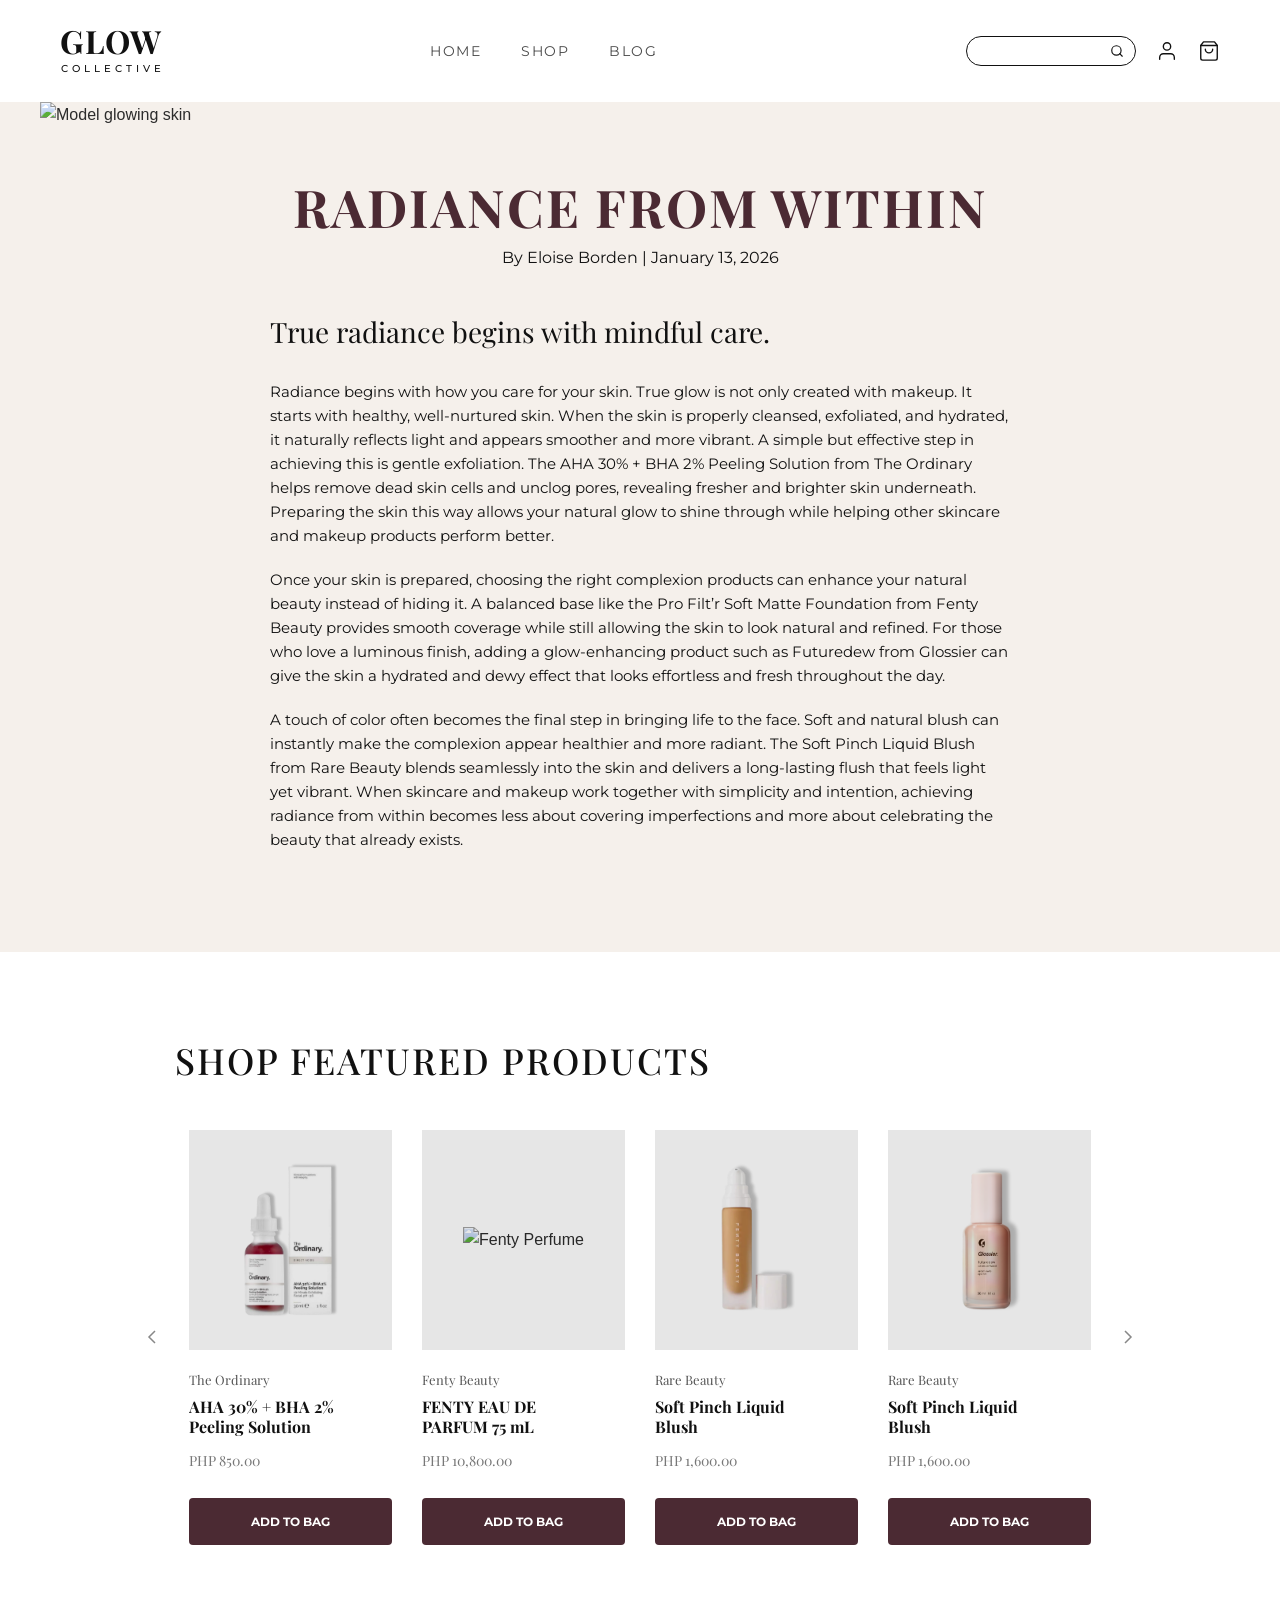
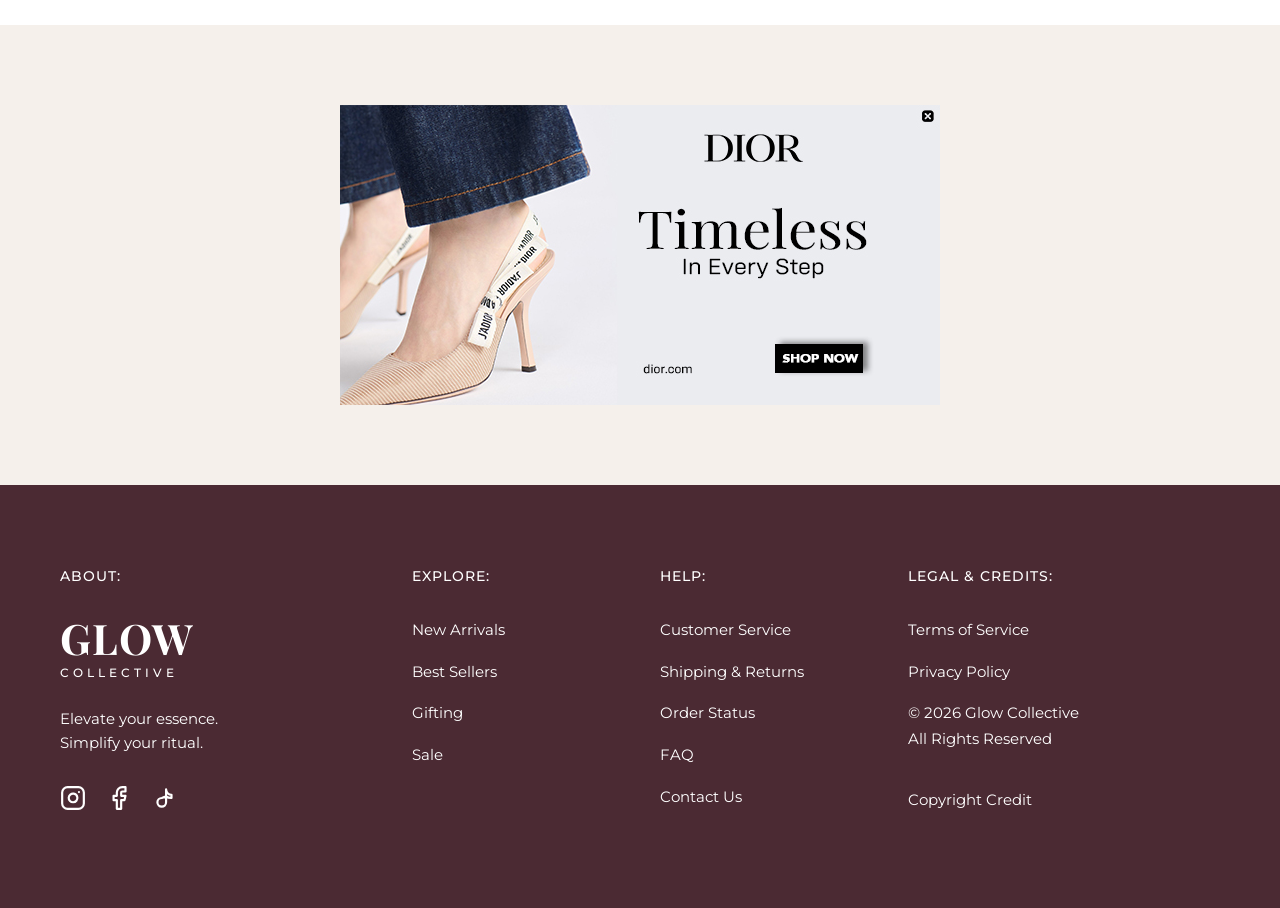
==== commit afd65a69: "put everything in one commit haha" ====
--- a/src/pages/blog.html
+++ b/src/pages/blog.html
@@ -67,7 +67,7 @@
                 <div class="carousel-track">
                     <div class="blog-product-card">
                         <div class="blog-product-img">
-                            <img src="../images/ordinary-peeling.jpg" alt="The Ordinary">
+                            <img src="../images/img1.png" alt="The Ordinary">
                         </div>
                         <div class="blog-product-info">
                             <p class="product-brand">The Ordinary</p>
@@ -79,7 +79,7 @@
 
                     <div class="blog-product-card">
                         <div class="blog-product-img">
-                            <img src="../images/fenty-perfume.jpg" alt="Fenty Perfume">
+                            <img src="../images/pic3.png" alt="Fenty Perfume">
                         </div>
                         <div class="blog-product-info">
                             <p class="product-brand">Fenty Beauty</p>
@@ -91,7 +91,7 @@
 
                     <div class="blog-product-card">
                         <div class="blog-product-img">
-                            <img src="../images/rare-blush.jpeg" alt="Rare Beauty Blush">
+                            <img src="../images/img3.png" alt="Rare Beauty Blush">
                         </div>
                         <div class="blog-product-info">
                             <p class="product-brand">Rare Beauty</p>
@@ -103,7 +103,7 @@
 
                     <div class="blog-product-card">
                         <div class="blog-product-img">
-                            <img src="../images/rare-blush.jpeg" alt="Rare Beauty Blush">
+                            <img src="../images/img4.png" alt="Rare Beauty Blush">
                         </div>
                         <div class="blog-product-info">
                             <p class="product-brand">Rare Beauty</p>
--- a/src/css/style.css
+++ b/src/css/style.css
@@ -143,6 +143,7 @@
     display: flex;
     flex-direction: column;
     align-items: center; 
+    margin-left: 100px;
 }
 
 .hero-content h1 {
@@ -205,6 +206,31 @@
     padding: 40px 60px 20px;
 }
 
+.category-carousel-wrapper {
+    display: flex;
+    align-items: center;
+    justify-content: center;
+    gap: 40px; 
+    max-width: 1200px;
+    margin: 0 auto;
+}
+
+.category-carousel-arrow {
+    background: none;
+    border: none;
+    cursor: pointer;
+    color: #888888;
+    padding: 10px;
+    transition: color 0.3s;
+    display: flex;
+    align-items: center;
+    flex-shrink: 0;
+}
+
+.category-carousel-arrow:hover {
+    color: #111111;
+}
+
 .category-grid {
     display: flex;
     justify-content: center;
@@ -217,9 +243,11 @@
 }
 
 .cat-icon {
-    width: 45px;
-    height: 45px;
-    margin-bottom: 10px;
+    width: 90px;
+    height: 90px;
+    margin: 0 auto 15px auto; 
+    object-fit: contain;
+    display: block;
 }
 
 .category-name {
@@ -236,9 +264,44 @@
 
 .brand-row {
     display: flex;
+    justify-content: space-between; 
+    align-items: center;
+    max-width: 1200px;
+    margin: 0 auto;
+}
+
+.brand-logos-container {
+    display: flex;
+    align-items: center;
     justify-content: center;
-    align-items: center;
-    gap: 25px;
+    gap: 60px; 
+    flex: 1;
+}
+
+.brand-carousel-arrow {
+    background: none;
+    border: none;
+    cursor: pointer;
+    color: #888888;
+    padding: 10px;
+    transition: color 0.3s;
+    display: flex;
+    align-items: center;
+    flex-shrink: 0;
+}
+
+.brand-carousel-arrow:hover {
+    color: #111111;
+}
+
+.brand-img {
+    max-height: 45px; 
+    width: auto;
+    object-fit: contain;
+}
+
+.brand-img-glossier {
+    max-height: 35px; 
 }
 
 .brand-dot {
@@ -246,31 +309,6 @@
     height: 6px;
     background-color: #4B2A33;
     border-radius: 50%;
-}
-
-.brand-fenty {
-    font-family: 'Montserrat', sans-serif;
-    letter-spacing: 3px;
-    font-size: 14px;
-    font-weight: 500;
-}
-
-.brand-glossier {
-    font-family: 'Playfair Display', serif;
-    font-style: italic;
-    font-weight: 700;
-    font-size: 24px;
-}
-
-.brand-ordinary {
-    font-family: 'Montserrat', sans-serif;
-    font-size: 16px;
-}
-
-.brand-rare {
-    font-family: 'Montserrat', sans-serif;
-    font-size: 18px;
-    font-weight: 500;
 }
 
 /* =========================================
@@ -283,90 +321,119 @@
 
 .featured-container {
     display: flex;
-    gap: 25px;
+    gap: 40px; 
     max-width: 1200px;
     margin: 0 auto;
+    align-items: stretch; 
 }
 
 .ad-banner {
-    flex: 0 0 160px; /* Locks the side ad width */
+    flex: 0 0 160px; 
+}
+
+.ad-banner a {
+    display: block;
 }
 
 .ad-banner img {
-    width: 160px;       /* 160x600 Ad Size */
+    width: 160px;       
     height: 600px;      
     object-fit: cover;  
     display: block;
 }
 
-.product-showcase {
-    flex: 1; 
+.home-carousel-wrapper {
+    display: flex;
+    align-items: center;
+    gap: 15px; 
+    flex: 1;
+}
+
+.home-carousel-arrow {
+    background: none;
+    border: none;
+    cursor: pointer;
+    color: #888888;
+    padding: 10px;
+    transition: color 0.3s;
+    display: flex;
+    align-items: center;
+    flex-shrink: 0;
+}
+
+.home-carousel-arrow:hover {
+    color: #111111;
+}
+
+.featured-section .product-showcase {
     display: grid;
     grid-template-columns: repeat(3, 1fr);
     gap: 20px;
-}
-
-.product-card {
+    flex: 1;
+}
+
+.featured-section .product-card {
     background-color: #F7F2EC; 
-    padding: 15px;
+    padding: 20px; 
     display: flex;
     flex-direction: column;
 }
 
-.product-img-box {
+.featured-section .product-img-box {
     background-color: #FFFFFF;
-    height: 250px;
-    padding: 20px;
+    height: 320px; 
+    padding: 30px;
     display: flex;
     justify-content: center;
     align-items: center;
 }
 
-.product-img-box img {
-    max-width: 100%;
-    max-height: 100%;
-    object-fit: contain;
+.featured-section .product-img-box img {
+    width: 100%;
+    height: 100%;
+    object-fit: contain; 
     mix-blend-mode: multiply; 
-}
-
-.product-info {
-    padding-top: 20px;
+    display: block;
+}
+
+.featured-section .product-info {
+    padding-top: 25px;
     display: flex;
     flex-direction: column;
     flex-grow: 1;
 }
 
-.product-brand {
-    font-family: 'Playfair Display', serif;
-    font-size: 13px;
+.featured-section .product-brand {
+    font-family: 'Playfair Display', serif;
+    font-size: 14px; 
     color: #111111;
     margin-bottom: 5px;
 }
 
-.product-name {
-    font-family: 'Playfair Display', serif;
-    font-size: 15px;
+.featured-section .product-name {
+    font-family: 'Playfair Display', serif;
+    font-size: 20px; 
     font-weight: 700;
     line-height: 1.3;
     color: #111111;
     margin-bottom: 15px;
 }
 
-.product-price {
-    font-family: 'Playfair Display', serif;
-    font-size: 13px;
+.featured-section .product-price {
+    font-family: 'Playfair Display', serif;
+    font-size: 15px; 
     color: #666666;
     margin-bottom: 25px;
     flex-grow: 1; 
 }
 
-.btn-bag {
+.featured-section .btn-bag {
     background-color: #4B2A33;
     color: #FFFFFF;
     text-align: center;
-    padding: 14px;
-    font-family: 'Montserrat', sans-serif;
-    font-size: 12px;
+    padding: 16px; 
+    font-family: 'Montserrat', sans-serif;
+    font-size: 13px; 
     font-weight: 700;
     border-radius: 4px;
     text-decoration: none;
@@ -374,7 +441,7 @@
     transition: background-color 0.3s ease;
 }
 
-.btn-bag:hover {
+.featured-section .btn-bag:hover {
     background-color: #2F191F;
 }
 
@@ -459,13 +526,17 @@
 }
 
 .blog-ad {
-    flex: 0 0 336px; /* Locks container width */
+    flex: 0 0 336px; 
     display: flex;
     justify-content: flex-end;
 }
 
+.blog-ad a {
+    display: block;
+}
+
 .blog-ad img {
-    width: 336px;       /* 336x280 Ad Size */
+    width: 336px;       
     height: 280px;      
     object-fit: cover;
     background-color: #EEEEEE;
@@ -622,6 +693,51 @@
     display: flex;
     flex-direction: column;
     flex-grow: 1;
+    text-align: left;
+}
+
+.blog-product-info .product-brand {
+    font-family: 'Playfair Display', serif;
+    font-size: 13px; 
+    color: #555555;
+    margin-bottom: 6px;
+}
+
+.blog-product-info .product-name {
+    font-family: 'Playfair Display', serif;
+    font-size: 16px; 
+    font-weight: 700;
+    line-height: 1.3;
+    color: #111111;
+    margin-bottom: 12px;
+}
+
+.blog-product-info .product-price {
+    font-family: 'Playfair Display', serif;
+    font-size: 14px; 
+    color: #777777;
+    margin-bottom: 25px;
+    flex-grow: 1; 
+}
+
+.blog-product-info .btn-bag {
+    background-color: #4B2A33;
+    color: #FFFFFF;
+    text-align: center;
+    padding: 14px; 
+    font-family: 'Montserrat', sans-serif;
+    font-size: 12px; 
+    font-weight: 700;
+    border-radius: 4px;
+    text-decoration: none;
+    text-transform: uppercase;
+    transition: background-color 0.3s ease;
+    display: block;
+    width: 100%;
+}
+
+.blog-product-info .btn-bag:hover {
+    background-color: #2F191F;
 }
 
 .blog-wide-ad-section {
@@ -661,14 +777,14 @@
 }
 
 .shop-top-ad {
-    width: 468px;       
-    max-width: 100%;    
+    width: 728px;       
+    max-width: 100%; 
     margin: 30px auto 40px auto; 
 }
 
 .shop-top-ad img {
     width: 100%;
-    height: 60px;       /* 468x60 Ad Size */
+    height: 90px;       
     object-fit: cover;  
     display: block;
 }
@@ -747,9 +863,148 @@
 }
 
 .shop-content {
-    padding: 0 60px 60px 60px;
+    padding: 0 60px 0 60px;
     max-width: 1200px;
     margin: 0 auto;
+}
+
+.brand-section {
+    background-color: #FFFFFF;
+    padding: 60px; 
+    margin-bottom: 40px;
+}
+
+.brand-section h2 {
+    font-family: 'Playfair Display', serif;
+    font-size: 32px;
+    font-weight: 400;
+    color: #111111;
+    margin-bottom: 35px;
+    text-transform: uppercase;
+    letter-spacing: 2px;
+}
+
+.shop-carousel-wrapper {
+    display: flex;
+    align-items: center;
+    gap: 15px; 
+}
+
+.shop-carousel-arrow {
+    background: none;
+    border: none;
+    cursor: pointer;
+    color: #888888;
+    padding: 10px;
+    transition: color 0.3s;
+    display: flex;
+    align-items: center;
+    flex-shrink: 0;
+}
+
+.shop-carousel-arrow:hover {
+    color: #111111;
+}
+
+.shop-content .product-showcase {
+    display: grid; 
+    grid-template-columns: repeat(4, 1fr); 
+    gap: 30px;
+    flex: 1; 
+}
+
+.shop-content .product-card {
+    background-color: #FFFFFF; 
+    padding: 0; 
+    display: flex;
+    flex-direction: column;
+}
+
+.shop-content .product-img-box {
+    background-color: #E6E6E6; 
+    height: 280px; 
+    padding: 30px;
+    display: flex;
+    justify-content: center;
+    align-items: center;
+}
+
+.shop-content .product-img-box img {
+    width: 100%;
+    height: 100%;
+    object-fit: contain; 
+    mix-blend-mode: multiply; 
+    display: block;
+}
+
+.shop-content .product-info {
+    padding-top: 20px;
+    display: flex;
+    flex-direction: column;
+    flex-grow: 1;
+    text-align: left;
+}
+
+.shop-content .product-name {
+    font-family: 'Playfair Display', serif;
+    font-size: 16px; 
+    font-weight: 700;
+    line-height: 1.3;
+    color: #111111;
+    margin-bottom: 12px;
+}
+
+.shop-content .product-price {
+    font-family: 'Playfair Display', serif;
+    font-size: 14px; 
+    color: #777777;
+    margin-bottom: 25px;
+    flex-grow: 1; 
+}
+
+.shop-content .btn-bag {
+    background-color: #4B2A33;
+    color: #FFFFFF;
+    text-align: center;
+    padding: 14px; 
+    font-family: 'Montserrat', sans-serif;
+    font-size: 12px; 
+    font-weight: 700;
+    border-radius: 4px;
+    text-decoration: none;
+    text-transform: uppercase;
+    transition: background-color 0.3s ease;
+    width: 100%;
+}
+
+.shop-content .btn-bag:hover {
+    background-color: #2F191F;
+}
+
+/* NEW: Load More Button Styles */
+.load-more-container {
+    display: flex;
+    justify-content: center;
+    margin-top: 10px;
+    margin-bottom: 80px;
+}
+
+.btn-load-more {
+    background-color: #4B2A33;
+    color: #FFFFFF;
+    font-family: 'Montserrat', sans-serif;
+    font-size: 14px;
+    font-weight: 700;
+    padding: 16px 40px;
+    text-transform: uppercase;
+    text-decoration: none;
+    border-radius: 4px;
+    letter-spacing: 1px;
+    transition: background-color 0.3s ease;
+}
+
+.btn-load-more:hover {
+    background-color: #2F191F;
 }
 
 /* =========================================
@@ -859,11 +1114,16 @@
     .hero-content { padding-right: 0; margin-bottom: 30px; }
     .hero-content h1 { font-size: 48px; }
     
+    .hero-text-wrapper { margin-left: 0; } 
+    
     .category-grid { flex-wrap: wrap; gap: 30px; }
     .brand-row { flex-wrap: wrap; gap: 30px; }
     
     .featured-container, .blog-container { flex-direction: column; }
-    .product-showcase { grid-template-columns: 1fr; }
+    
+    /* Make the grids 2 columns on tablets */
+    .product-showcase, .shop-content .product-showcase { grid-template-columns: 1fr 1fr; }
+    
     .ad-banner, .blog-ad { flex: 0 0 auto; }
     .blog-card-horizontal { flex-direction: column; height: auto; }
     .blog-img { width: 100%; height: 200px; }
@@ -883,8 +1143,16 @@
     .shop-filters-container { padding: 0 20px; }
     .filter-row { flex-direction: column; gap: 15px; align-items: flex-start; }
     .filter-links { flex-wrap: wrap; }
+    .brand-section { padding: 30px; }
+
+    /* Hide the shop arrows on smaller screens */
+    .shop-carousel-arrow, .home-carousel-arrow, .category-carousel-arrow, .brand-carousel-arrow { display: none; }
+    .brand-logos-container { flex-wrap: wrap; gap: 30px; }
 }
 
 @media (max-width: 600px) {
     .footer-content { grid-template-columns: 1fr; }
+    /* Stacks to 1 column on phones */
+    .product-showcase, .shop-content .product-showcase { grid-template-columns: 1fr; }
+    .brand-section { padding: 20px; }
 }
